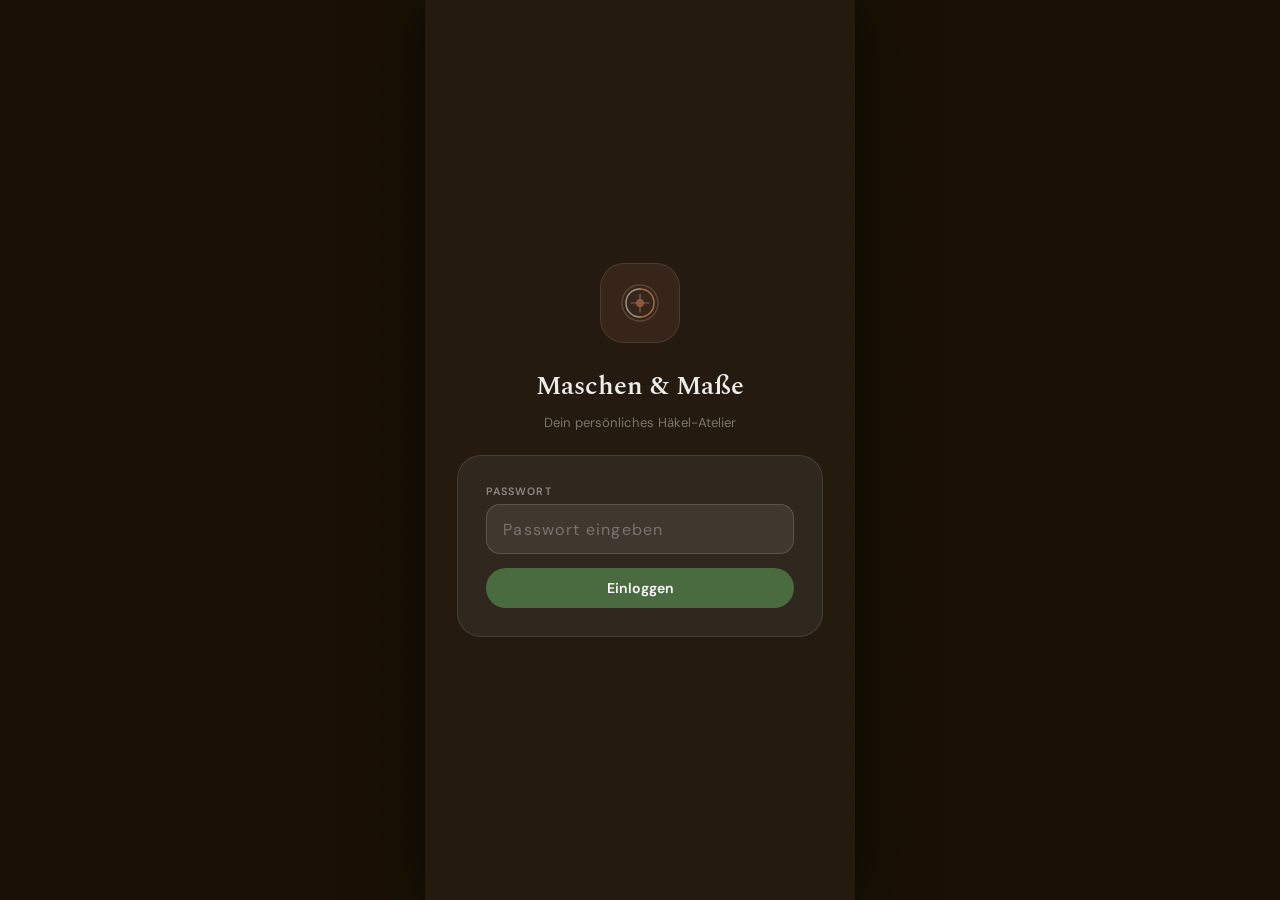
==== index.html @ 5a8248a9 "Add files via upload" ====
<!DOCTYPE html>
<html lang="de">
<head>
<meta charset="UTF-8">
<meta name="viewport" content="width=device-width, initial-scale=1.0, maximum-scale=1.0, user-scalable=no">
<meta name="mobile-web-app-capable" content="yes">
<meta name="apple-mobile-web-app-capable" content="yes">
<meta name="apple-mobile-web-app-status-bar-style" content="black-translucent">
<meta name="apple-mobile-web-app-title" content="Maschen &amp; Maße">
<meta name="theme-color" content="#241a10">
<title>Maschen &amp; Maße</title>
<link rel="stylesheet" href="style.css">
</head>
<body>
<div id="app">

<!-- ══════════════════════════════════════════════════
     LOGIN
══════════════════════════════════════════════════ -->
<div id="screen-login" class="screen active">
  <div class="login-logo">
    <svg width="44" height="44" fill="none" viewBox="0 0 44 44">
      <circle cx="22" cy="22" r="18" stroke="rgba(255,255,255,0.15)" stroke-width="1.5"/>
      <path d="M22 8 C14 8 8 14 8 22 C8 30 14 36 22 36" stroke="rgba(255,255,255,0.5)" stroke-width="1.5" stroke-linecap="round"/>
      <path d="M22 8 C30 8 36 14 36 22 C36 30 30 36 22 36" stroke="rgba(196,122,88,0.8)" stroke-width="1.5" stroke-linecap="round"/>
      <circle cx="22" cy="22" r="4" fill="rgba(196,122,88,0.6)"/>
      <path d="M22 13 L22 18 M22 26 L22 31 M13 22 L18 22 M26 22 L31 22" stroke="rgba(255,255,255,0.3)" stroke-width="1.2" stroke-linecap="round"/>
    </svg>
  </div>
  <h1 class="login-title">Maschen &amp; Maße</h1>
  <p class="login-sub">Dein persönliches Häkel-Atelier</p>
  <div class="login-card">
    <label class="lbl" style="color:rgba(255,255,255,0.45);">Passwort</label>
    <input type="password" id="login-pwd" placeholder="Passwort eingeben"
      onkeydown="if(event.key==='Enter')doLogin()">
    <div style="height:0.85rem;"></div>
    <button class="btn btn-terra btn-full" onclick="doLogin()">Einloggen</button>
    <p class="login-error" id="login-err" style="margin-top:0.75rem;">Falsches Passwort</p>
  </div>
</div>

<!-- ══════════════════════════════════════════════════
     DASHBOARD
══════════════════════════════════════════════════ -->
<div id="screen-dashboard" class="screen">
  <div class="dash-header">
    <div class="dash-content">
      <p class="dash-greeting" id="dash-greeting">Guten Morgen,</p>
      <p class="dash-name" id="dash-name" onclick="navTo('profil')">Hannah <span class="dash-name-arrow">↗</span></p>
    </div>
    <!-- Yarn Ball: klein, links oben, dekorativ neben Greeting -->
    <svg class="yarn-ball-deco" viewBox="0 0 52 52" fill="none" xmlns="http://www.w3.org/2000/svg">
      <circle cx="26" cy="26" r="20" stroke="rgba(255,255,255,0.6)" stroke-width="1.2"/>
      <path d="M10 20 Q20 14 30 22 Q40 30 46 24" stroke="rgba(255,255,255,0.5)" stroke-width="1.2" stroke-linecap="round" fill="none"/>
      <path d="M8 28 Q18 22 28 30 Q38 38 48 30" stroke="rgba(255,255,255,0.4)" stroke-width="1.2" stroke-linecap="round" fill="none"/>
      <path d="M12 34 Q22 28 32 34 Q40 40 44 34" stroke="rgba(255,255,255,0.35)" stroke-width="1" stroke-linecap="round" fill="none"/>
      <path d="M18 14 Q24 8 30 14 Q36 20 32 28 Q28 36 22 38 Q16 40 12 34 Q8 28 10 22 Q12 16 18 14Z" stroke="rgba(255,255,255,0.25)" stroke-width="0.8" fill="none"/>
      <!-- Faden -->
      <path d="M46 26 Q52 20 50 14" stroke="rgba(255,255,255,0.5)" stroke-width="1.2" stroke-linecap="round" fill="none"/>
    </svg>
    <button class="dash-search-btn" onclick="toggleSearch()">
      <svg width="18" height="18" fill="none" viewBox="0 0 24 24"><circle cx="11" cy="11" r="7" stroke="currentColor" stroke-width="2"/><path d="M16.5 16.5L21 21" stroke="currentColor" stroke-width="2" stroke-linecap="round"/></svg>
    </button>
    <div class="search-wrap" id="search-wrap">
      <div class="search-inner">
        <input type="text" id="search-input" placeholder="Anleitung suchen…" oninput="doSearch(this.value)" autocomplete="off">
        <div class="search-dropdown" id="search-dropdown"></div>
      </div>
      <button class="btn-icon" onclick="closeSearch()" style="color:rgba(255,255,255,0.6);">✕</button>
    </div>
    <!-- Welle -->
    <svg class="dash-wave" viewBox="0 0 430 40" preserveAspectRatio="none" height="40" xmlns="http://www.w3.org/2000/svg">
      <path d="M0 8 C70 36, 150 4, 220 20 C290 36, 360 6, 430 16 L430 40 L0 40 Z" fill="#ede6db"/>
    </svg>
  </div>
  <div class="scroll-body"><div style="padding:1rem 1.25rem 2rem;" class="flex-col gap-lg fade-in">

    <!-- Hero Anleitung -->
    <div>
      <div class="flex align-c justify-sb mb-md">
        <span class="section-hd-v2">Aktuelles Projekt</span>
        <span class="link-sm" onclick="navTo('anleitungen')">Alle →</span>
      </div>
      <div id="dash-hero-pattern"></div>
    </div>

    <!-- Weitere Projekte -->
    <div id="dash-mini-grid-wrap" style="display:none;">
      <span class="section-hd-v2" style="display:block;margin-bottom:0.75rem;">Weitere Projekte</span>
      <div class="mini-pattern-grid" id="dash-mini-grid"></div>
    </div>

    <!-- To Do -->
    <div>
      <div class="flex align-c justify-sb mb-md">
        <span class="section-hd-v2">To Do</span>
        <span class="link-sm" onclick="navTo('todos')">Alle →</span>
      </div>
      <div class="card" style="padding:0.5rem 0.85rem;">
        <div class="flex-col" id="dash-todo-list"></div>
      </div>
    </div>

  </div></div>
</div>

<!-- ══════════════════════════════════════════════════
     ANLEITUNGEN
══════════════════════════════════════════════════ -->
<div id="screen-anleitungen" class="screen">
  <div class="page-header-v2">
    <h1 class="page-title-v2">Anleitungen</h1>
    <button class="btn btn-circle btn-green" onclick="openEditor(null)">
      <svg width="18" height="18" fill="none" viewBox="0 0 24 24"><line x1="12" y1="5" x2="12" y2="19" stroke="currentColor" stroke-width="2.5" stroke-linecap="round"/><line x1="5" y1="12" x2="19" y2="12" stroke="currentColor" stroke-width="2.5" stroke-linecap="round"/></svg>
    </button>
  </div>
  <div class="filter-row-v2" id="anl-filter-row">
    <button class="f-tab-v2 active" onclick="filterAnl(this,'alle')">Alle</button>
    <button class="f-tab-v2" onclick="filterAnl(this,'draft')">Entwurf</button>
    <button class="f-tab-v2" onclick="filterAnl(this,'pub')">Veröffentlicht</button>
    <button class="f-tab-v2" onclick="filterAnl(this,'arch')">Archiviert</button>
  </div>
  <div class="scroll-body"><div class="p-main flex-col gap-md fade-in" id="anl-list"></div></div>
</div>

<!-- ══════════════════════════════════════════════════
     EDITOR
══════════════════════════════════════════════════ -->
<div id="screen-editor" class="screen">
  <div class="editor-header">
    <button class="back-btn" onclick="goBack()">
      <svg width="20" height="20" fill="none" viewBox="0 0 24 24"><polyline points="15 18 9 12 15 6" stroke="currentColor" stroke-width="2" stroke-linecap="round"/></svg>
    </button>
    <h2 style="font-family:var(--serif);font-size:1.1rem;color:var(--text);font-weight:600;flex:1;" id="ed-heading">Neue Anleitung</h2>
    <button class="btn btn-ghost btn-sm" onclick="openPrintView()" style="margin-right:0.35rem;">🖨</button>
    <button class="btn btn-ghost btn-sm" onclick="deletePattern()" style="margin-right:0.35rem;color:#b03a3a;" title="Löschen">
      <svg width="15" height="15" fill="none" viewBox="0 0 24 24"><polyline points="3 6 5 6 21 6" stroke="currentColor" stroke-width="2" stroke-linecap="round"/><path d="M19 6l-1 14H6L5 6" stroke="currentColor" stroke-width="2" stroke-linecap="round" stroke-linejoin="round"/></svg>
    </button>
    <button class="btn btn-green btn-sm" onclick="savePattern()">Speichern</button>
  </div>

  <!-- Größen-Selektor -->
  <div class="size-selector-bar">
    <label>Größe</label>
    <select id="ed-size-select" onchange="onSizeChange()">
      <optgroup label="Damen">
        <option value="damen_xxs">XXS (Brust 71–76 cm)</option>
        <option value="damen_xs">XS (Brust 76–81 cm)</option>
        <option value="damen_s">S (Brust 81–86 cm)</option>
        <option value="damen_m" selected>M (Brust 91–96 cm)</option>
        <option value="damen_l">L (Brust 101–106 cm)</option>
        <option value="damen_xl">XL (Brust 111–116 cm)</option>
        <option value="damen_2xl">2XL (Brust 121–127 cm)</option>
        <option value="damen_3xl">3XL (Brust 132–137 cm)</option>
        <option value="damen_4xl">4XL (Brust 142–147 cm)</option>
        <option value="damen_5xl">5XL (Brust 152–158 cm)</option>
      </optgroup>
      <optgroup label="Herren">
        <option value="herren_xs">XS (Brust 81–86 cm)</option>
        <option value="herren_s">S (Brust 86–91 cm)</option>
        <option value="herren_m">M (Brust 96–101 cm)</option>
        <option value="herren_l">L (Brust 106–111 cm)</option>
        <option value="herren_xl">XL (Brust 116–121 cm)</option>
        <option value="herren_2xl">2XL (Brust 127–132 cm)</option>
        <option value="herren_3xl">3XL (Brust 137–142 cm)</option>
        <option value="herren_4xl">4XL (Brust 147–152 cm)</option>
      </optgroup>
      <optgroup label="Kinder">
        <option value="kind_2j">2 Jahre (Brust 53 cm)</option>
        <option value="kind_4j">4 Jahre (Brust 57 cm)</option>
        <option value="kind_6j">6 Jahre (Brust 60 cm)</option>
        <option value="kind_8j">8 Jahre (Brust 64 cm)</option>
        <option value="kind_10j">10 Jahre (Brust 68 cm)</option>
        <option value="kind_12j">12 Jahre (Brust 74 cm)</option>
        <option value="kind_14j">14 Jahre (Brust 80 cm)</option>
        <option value="kind_16j">16 Jahre (Brust 86 cm)</option>
      </optgroup>
      <optgroup label="Baby">
        <option value="baby_nb">Neugeboren (Brust 36–38 cm)</option>
        <option value="baby_0_3">0–3 Monate (Brust 38–41 cm)</option>
        <option value="baby_3_6">3–6 Monate (Brust 41–43 cm)</option>
        <option value="baby_6_12">6–12 Monate (Brust 43–48 cm)</option>
        <option value="baby_12_18">12–18 Monate (Brust 48–51 cm)</option>
        <option value="baby_18_24">18–24 Monate (Brust 51–53 cm)</option>
      </optgroup>
      <optgroup label="Feste Maße (Deko / Haushalt)">
        <option value="fix_baby_decke">Baby-Decke (90×110 cm)</option>
        <option value="fix_ueberwurf">Überwurf (130×180 cm)</option>
        <option value="fix_single">Einzelbett-Decke (150×200 cm)</option>
        <option value="fix_double">Doppelbett-Decke (200×220 cm)</option>
        <option value="fix_kissen">Kissenbezug (40×40 cm)</option>
        <option value="fix_tischlaeufer">Tischläufer (40×120 cm)</option>
        <option value="fix_untersetzer">Untersetzer (15×15 cm)</option>
      </optgroup>
      <optgroup label="Meine Maße">
        <option value="profil">Aus meinem Profil laden</option>
      </optgroup>
    </select>
  </div>

  <div class="editor-tabs" id="ed-tabs">
    <button class="e-tab active" onclick="switchEdTab(this,'tp-details')">Details</button>
    <button class="e-tab" onclick="switchEdTab(this,'tp-garn')">Garn</button>
    <button class="e-tab" onclick="switchEdTab(this,'tp-schnitt')">Schnitt</button>
    <button class="e-tab" onclick="switchEdTab(this,'tp-anleitung')">Anleitung</button>
    <button class="e-tab" onclick="switchEdTab(this,'tp-notiz')">Notizen</button>
  </div>

  <div class="scroll-body"><div class="p-main flex-col gap-lg" id="ed-body">

    <!-- TAB: DETAILS -->
    <div id="tp-details" class="tab-panel active">
      <div class="card">
        <label class="lbl">Titel</label>
        <input type="text" id="ed-title" placeholder="z.B. Sommerbluse Lena">
      </div>

      <div class="card">
        <label class="lbl">Kategorie</label>
        <div class="ac-wrap">
          <input type="text" id="ed-kat" placeholder="z.B. Pullover, Cardigan…" oninput="acKat(this.value)" autocomplete="off">
          <div class="ac-dropdown" id="ac-kat"></div>
        </div>
      </div>

      <div class="card">
        <label class="lbl">Tags</label>
        <div class="chip-wrap" id="chip-tags"></div>
        <div class="flex gap-sm">
          <div class="ac-wrap" style="flex:1;">
            <input type="text" id="ed-tag-input" placeholder="Tag tippen + Enter oder +" onkeydown="addTagChip(event)" onkeyup="addTagChipMobile(event)" oninput="acTags(this.value)" autocomplete="off">
            <div class="ac-dropdown" id="ac-tags"></div>
          </div>
          <button class="btn btn-green btn-circle-sm" onclick="addTagFromBtn()" style="flex-shrink:0;">+</button>
        </div>
      </div>

      <div class="card">
        <label class="lbl">Muster &amp; Maschenarten</label>
        <div class="chip-wrap chip-green" id="chip-maschen"></div>
        <div class="ac-wrap">
          <input type="text" id="ed-maschen-input" placeholder="Maschenart suchen + Enter" onkeydown="addMaschenChip(event)" oninput="acMaschen(this.value)" autocomplete="off">
          <div class="ac-dropdown" id="ac-maschen"></div>
        </div>
      </div>

      <div class="grid-2">
        <div class="card">
          <label class="lbl">Nadelgröße</label>
          <select id="ed-nadel">
            <option value="">— wählen —</option>
            <option value="1,5 mm">1,5 mm</option>
            <option value="2,0 mm">2,0 mm</option>
            <option value="2,25 mm">2,25 mm</option>
            <option value="2,5 mm">2,5 mm</option>
            <option value="2,75 mm">2,75 mm</option>
            <option value="3,0 mm">3,0 mm</option>
            <option value="3,25 mm">3,25 mm</option>
            <option value="3,5 mm">3,5 mm</option>
            <option value="3,75 mm">3,75 mm</option>
            <option value="4,0 mm">4,0 mm</option>
            <option value="4,5 mm">4,5 mm</option>
            <option value="5,0 mm">5,0 mm</option>
            <option value="5,5 mm">5,5 mm</option>
            <option value="6,0 mm">6,0 mm</option>
            <option value="6,5 mm">6,5 mm</option>
            <option value="7,0 mm">7,0 mm</option>
            <option value="8,0 mm">8,0 mm</option>
            <option value="9,0 mm">9,0 mm</option>
            <option value="10,0 mm">10,0 mm</option>
            <option value="12,0 mm">12,0 mm</option>
            <option value="15,0 mm">15,0 mm</option>
            <option value="Stahl 0,75 mm">Stahl 0,75 mm</option>
            <option value="Stahl 1,0 mm">Stahl 1,0 mm</option>
            <option value="Stahl 1,25 mm">Stahl 1,25 mm</option>
          </select>
        </div>
        <div class="card">
          <label class="lbl">Schwierigkeit</label>
          <select id="ed-diff">
            <option value="1">● Einfach</option>
            <option value="2" selected>●● Mittel</option>
            <option value="3">●●● Fortgeschritten</option>
          </select>
        </div>
      </div>

      <div class="card">
        <label class="lbl">Status</label>
        <select id="ed-status">
          <option value="draft">Entwurf</option>
          <option value="pub">Veröffentlicht</option>
          <option value="arch">Archiviert</option>
        </select>
      </div>

      <div class="card">
        <label class="lbl">Bilder</label>
        <div class="img-preview-grid mb-sm" id="img-preview-grid"></div>
        <div class="img-upload-area" onclick="document.getElementById('img-file-input').click()">
          <svg width="28" height="28" fill="none" viewBox="0 0 24 24" style="color:var(--textFaint);margin:0 auto;display:block;"><path d="M12 16V8m0 0l-3 3m3-3l3 3" stroke="currentColor" stroke-width="1.8" stroke-linecap="round" stroke-linejoin="round"/><rect x="3" y="3" width="18" height="18" rx="4" stroke="currentColor" stroke-width="1.5"/></svg>
          <p>Bild hochladen<br><span style="font-size:0.7rem;color:var(--textFaint);">Erstes Bild = Titelbild</span></p>
        </div>
        <input type="file" id="img-file-input" accept="image/*" multiple style="display:none" onchange="handleImgUpload(this)">
      </div>

      <!-- Maschenprobe -->
      <div class="card card-green">
        <label class="lbl">Maschenprobe der Anleitung</label>
        <p class="txt-light mb-md" style="font-size:0.75rem;">Nach Waschen + Blocking messen. Wird für automatische Größenskalierung verwendet.</p>
        <div class="grid-2">
          <div><label class="lbl">Maschen / 10 cm</label><input type="number" id="ed-gauge-m" placeholder="z.B. 18" oninput="triggerScalePreview()"></div>
          <div><label class="lbl">Reihen / 10 cm</label><input type="number" id="ed-gauge-r" placeholder="z.B. 12" oninput="triggerScalePreview()"></div>
        </div>
        <input type="hidden" id="ed-base-bust" value="">
      </div>
    </div>

    <!-- TAB: GARN -->
    <div id="tp-garn" class="tab-panel">
      <div class="flex-col gap-md" id="yarn-blocks">
        <div class="card" id="yarn-block-1">
          <div class="flex justify-sb align-c mb-md">
            <label class="lbl" style="margin:0;">Garn 1</label>
            <button class="btn btn-green btn-xs" onclick="openGarnImRechner(1)">Im Rechner öffnen →</button>
          </div>
          <div class="flex-col gap-sm">
            <div class="grid-2">
              <div><label class="lbl">Garnname</label><input type="text" id="yarn-1-name" placeholder="z.B. Merino DK"></div>
              <div><label class="lbl">Marke</label><input type="text" id="yarn-1-marke" placeholder="z.B. Drops"></div>
            </div>
            <div class="grid-2">
              <div><label class="lbl">Farbe</label><input type="text" id="yarn-1-farbe" placeholder="—"></div>
              <div><label class="lbl">Lot-Nr.</label><input type="text" id="yarn-1-lot" placeholder="—"></div>
            </div>
            <div>
              <label class="lbl">Material</label>
              <select id="yarn-1-material" onchange="updateGarnHinweis(1)">
                <option value="">— wählen —</option>
                <option>Merino (normal)</option>
                <option>Merino (Superwash)</option>
                <option>Schurwolle</option>
                <option>Alpaka (100%)</option>
                <option>Alpaka-Blend (30%+)</option>
                <option>Baumwolle</option>
                <option>Bambus / Viskose</option>
                <option>Leinen</option>
                <option>Mohair</option>
                <option>Kaschmir</option>
                <option>Acryl</option>
                <option>Baumwolle-Blend</option>
                <option>Seide / Silk</option>
                <option>Kunstfaser (Polyester)</option>
                <option>Unbekannt / Anderes</option>
              </select>
              <p id="yarn-1-hinweis" class="txt-light mt-sm" style="font-size:0.7rem;"></p>
            </div>
            <div>
              <label class="lbl">Garnstärke (CYC)</label>
              <select id="yarn-1-cyc">
                <option value="0">0 – Lace (&gt;600 m/100g)</option>
                <option value="1">1 – Super Fine (350–600 m)</option>
                <option value="2">2 – Fine (250–350 m)</option>
                <option value="3" selected>3 – Light/DK (200–250 m)</option>
                <option value="4">4 – Medium/Worsted (120–200 m)</option>
                <option value="5">5 – Bulky (80–130 m)</option>
                <option value="6">6 – Super Bulky (&lt;100 m)</option>
                <option value="7">7 – Jumbo</option>
              </select>
            </div>
            <div class="grid-2">
              <div>
                <label class="lbl">g/Knäuel</label>
                <input type="number" id="yarn-1-g" placeholder="100" style="font-family:var(--mono);" oninput="updateLauflaenge(1)">
              </div>
              <div>
                <label class="lbl">Lauflänge m/Knäuel</label>
                <input type="number" id="yarn-1-lauf" placeholder="200" style="font-family:var(--mono);" oninput="updateLauflaenge(1)">
              </div>
            </div>
            <div id="yarn-1-lauf-info" class="txt-light" style="font-size:0.72rem;font-family:var(--mono);"></div>
            <div class="grid-2">
              <div><label class="lbl">Anzahl Knäuel</label><input type="number" id="yarn-1-anzahl" placeholder="3" style="font-family:var(--mono);"></div>
              <div><label class="lbl">€/Knäuel</label><input type="number" id="yarn-1-preis" step="0.01" placeholder="8,90" style="font-family:var(--mono);"></div>
            </div>
          </div>
        </div>
      </div>
      <button class="btn btn-outline-green btn-full mt-md" onclick="addYarn()">+ Weiteres Garn hinzufügen</button>
    </div>

    <!-- TAB: SCHNITT -->
    <div id="tp-schnitt" class="tab-panel">
      <div class="card card-pale-green">
        <p class="txt-light">Definiere hier die Schnittteile mit dem steuernden Körpermaß. Die Anleitung (Schritte) schreibst du im Tab <strong>Anleitung</strong>.</p>
      </div>
      <div class="flex-col gap-md" id="schnitt-list"></div>
      <button class="btn btn-outline-green btn-full mt-md" onclick="addSchnittSheet()">+ Schnittteil hinzufügen</button>
    </div>

    <!-- TAB: ANLEITUNG -->
    <div id="tp-anleitung" class="tab-panel">

      <!-- Schnittteil Auswahl + Lesemodus -->
      <div class="card" style="padding:0.85rem;">
        <div class="flex justify-sb align-c mb-sm">
          <label class="lbl" style="margin:0;">Schnittteil</label>
          <button class="btn btn-green btn-xs" onclick="openLesemodusStrukturiert()">Lesemodus</button>
        </div>
        <select id="anl-schnitt-select" onchange="switchAnlSchnitt(this.value)" style="margin-bottom:0;">
          <option value="__allgemein__">Allgemeine Anleitung</option>
        </select>
      </div>

      <!-- Schritt-Editor -->
      <div class="card">
        <div class="flex justify-sb align-c mb-md">
          <label class="lbl" style="margin:0;" id="anl-schnitt-label">Schritte</label>
          <button class="btn btn-green btn-xs" onclick="toggleSyntaxGuide()">+ Befehl</button>
        </div>

        <!-- Syntax Guide Dropdown -->
        <div id="syntax-guide" style="display:none;background:var(--walnut);border-radius:var(--r-md);padding:1rem;margin-bottom:1rem;">
          <p style="font-size:0.7rem;color:rgba(255,255,255,0.5);letter-spacing:0.1em;text-transform:uppercase;font-weight:700;margin-bottom:0.75rem;">Befehl antippen → wird in neuen Schritt eingefügt</p>
          <div style="display:flex;flex-wrap:wrap;gap:0.4rem;" id="syntax-chips"></div>
          <div style="margin-top:0.85rem;padding-top:0.75rem;border-top:1px solid rgba(255,255,255,0.08);">
            <p style="font-size:0.72rem;color:rgba(255,255,255,0.4);line-height:1.7;">
              <strong style="color:rgba(255,255,255,0.7);">[ ]</strong> = Code (wird skaliert) &nbsp;·&nbsp;
              <strong style="color:rgba(255,255,255,0.7);">( )</strong> = Notiz (1:1 ausgegeben)
            </p>
          </div>
        </div>

        <!-- Schritt-Zeilen -->
        <div id="anl-schritte-list" class="flex-col gap-sm"></div>
        <button class="btn btn-outline-green btn-full mt-md" onclick="addAnlSchritt()">+ Leeren Schritt hinzufügen</button>
      </div>

      <div class="card card-pale-terra">
        <label class="lbl">Abkürzungen / Besondere Stiche</label>
        <textarea id="ed-abbr" placeholder="z.B. fM = feste Masche, hStb = halbes Stäbchen…" style="min-height:80px;resize:vertical;"></textarea>
      </div>
    </div>

    <!-- TAB: NOTIZEN -->
    <div id="tp-notiz" class="tab-panel">
      <div class="card">
        <div class="flex justify-sb align-c mb-md">
          <label class="lbl" style="margin:0;">Projektnotizen</label>
          <button class="btn btn-circle-sm btn-terra" onclick="addProjectNote()">
            <svg width="14" height="14" fill="none" viewBox="0 0 24 24"><line x1="12" y1="5" x2="12" y2="19" stroke="currentColor" stroke-width="2.5" stroke-linecap="round"/><line x1="5" y1="12" x2="19" y2="12" stroke="currentColor" stroke-width="2.5" stroke-linecap="round"/></svg>
          </button>
        </div>
        <div class="flex-col gap-sm" id="project-notes-list">
          <p class="txt-light" style="text-align:center;padding:1rem 0;">Noch keine Notizen. Tippe auf + um eine hinzuzufügen.</p>
        </div>
      </div>
      <!-- Reihenzähler -->
      <div class="card">
        <label class="lbl">Reihenzähler</label>
        <div id="counters-list" class="flex-col gap-md"></div>
        <button class="btn btn-outline-terra btn-full mt-md" onclick="addCounter()">+ Zähler hinzufügen</button>
      </div>
      <!-- Maschenmarkierungen -->
      <div class="card">
        <div class="flex justify-sb align-c mb-md">
          <label class="lbl" style="margin:0;">Maschenmarkierungen</label>
          <button class="btn btn-circle-sm btn-terra" onclick="addMarker()">
            <svg width="14" height="14" fill="none" viewBox="0 0 24 24"><line x1="12" y1="5" x2="12" y2="19" stroke="currentColor" stroke-width="2.5" stroke-linecap="round"/><line x1="5" y1="12" x2="19" y2="12" stroke="currentColor" stroke-width="2.5" stroke-linecap="round"/></svg>
          </button>
        </div>
        <div id="markers-list" class="flex-col gap-xs"></div>
        <p class="txt-light" id="markers-empty" style="text-align:center;padding:1rem 0;">Noch keine Markierungen.</p>
      </div>
    </div>

  </div></div>
</div>

<!-- ══════════════════════════════════════════════════
     LESEMODUS
══════════════════════════════════════════════════ -->
<div id="screen-lesemodus" class="screen">
  <div class="lese-header">
    <button class="back-btn" onclick="goBack()">
      <svg width="20" height="20" fill="none" viewBox="0 0 24 24"><polyline points="15 18 9 12 15 6" stroke="currentColor" stroke-width="2" stroke-linecap="round"/></svg>
    </button>
    <span class="lese-title" id="lese-title">Anleitung</span>
    <div class="flex gap-sm align-c">
      <button class="lese-fulltext-btn" onclick="toggleLeseFulltext()" id="lese-fulltext-btn" title="Vollen Text anzeigen">¶</button>
      <span class="lese-progress"><span id="lese-cur">1</span> / <span id="lese-tot">1</span></span>
      <button class="lese-dark-toggle" onclick="toggleLeseMode()" title="Dark Mode">🌙</button>
    </div>
  </div>
  <div class="lese-body scroll-body" id="lese-body"></div>

  <!-- Reihenzähler im Lesemodus -->
  <div id="lese-counters" style="display:none;border-top:1px solid var(--border);background:var(--surface);padding:0.65rem 1.25rem;overflow-x:auto;">
    <div style="display:flex;gap:0.75rem;align-items:center;" id="lese-counters-inner"></div>
  </div>

  <!-- Maschenmarkierungen Hinweis -->
  <div id="lese-markers-hint" style="display:none;background:var(--greenFaint);border-top:1px solid var(--greenPale);padding:0.5rem 1.25rem;">
    <div style="display:flex;gap:0.5rem;flex-wrap:wrap;align-items:center;" id="lese-markers-inner"></div>
  </div>

  <div class="lese-controls">
    <button class="btn btn-ghost btn-sm" onclick="leseBack()">← Zurück</button>
    <div class="counter-display" style="padding:0;">
      <span class="counter-number" id="lese-counter" style="font-size:1.6rem;">1</span>
    </div>
    <button class="btn btn-green btn-sm" onclick="leseNext()">Weiter →</button>
  </div>
</div>

<!-- ══════════════════════════════════════════════════
     RECHNER
══════════════════════════════════════════════════ -->
<div id="screen-rechner" class="screen">
  <div class="page-header-v2">
    <h1 class="page-title-v2">Rechner</h1>
  </div>
  <div class="scroll-body"><div class="p-main">
    <div class="calc-grid" style="padding:0;">
      <!-- Maschenprobe: gehäkeltes Quadrat mit losem Faden -->
      <div class="calc-card" onclick="navTo('calc-mp')">
        <div class="cc-icon">
          <svg width="34" height="34" fill="none" viewBox="0 0 34 34">
            <!-- Quadrat aus Stichen -->
            <rect x="4" y="4" width="20" height="20" rx="2" stroke="currentColor" stroke-width="1.4"/>
            <!-- Horizontale Maschenlinie -->
            <path d="M4 10 Q7 8 10 10 Q13 12 16 10 Q19 8 24 10" stroke="currentColor" stroke-width="1.1" stroke-linecap="round" fill="none"/>
            <path d="M4 16 Q7 14 10 16 Q13 18 16 16 Q19 14 24 16" stroke="currentColor" stroke-width="1.1" stroke-linecap="round" fill="none"/>
            <!-- Loser Faden rechts -->
            <path d="M24 10 Q28 8 30 12 Q32 16 28 18 Q26 20 28 24" stroke="currentColor" stroke-width="1.3" stroke-linecap="round" fill="none"/>
          </svg>
        </div>
        <div class="cc-title">Maschenprobe</div>
        <div class="cc-desc">Maschen &amp; Reihen pro 10 cm berechnen</div>
      </div>

      <!-- Größenrechner: großes Quadrat → kleines Quadrat mit Pfeil -->
      <div class="calc-card" onclick="navTo('calc-groesse')">
        <div class="cc-icon">
          <svg width="34" height="34" fill="none" viewBox="0 0 34 34">
            <!-- Großes Quadrat links oben -->
            <rect x="2" y="2" width="15" height="15" rx="1.5" stroke="currentColor" stroke-width="1.4"/>
            <!-- Kleine Maschenlinie drin -->
            <path d="M2 8 Q5 6 9 8 Q13 10 17 8" stroke="currentColor" stroke-width="0.9" stroke-linecap="round" fill="none"/>
            <!-- Pfeil in die Mitte -->
            <path d="M18 13 L22 17" stroke="currentColor" stroke-width="1.4" stroke-linecap="round"/>
            <path d="M20 13 L22 13 L22 15" stroke="currentColor" stroke-width="1.2" stroke-linecap="round" stroke-linejoin="round"/>
            <!-- Kleines Quadrat rechts unten -->
            <rect x="22" y="17" width="10" height="10" rx="1.2" stroke="currentColor" stroke-width="1.3"/>
            <path d="M22 21 Q24.5 20 27 21 Q29.5 22 32 21" stroke="currentColor" stroke-width="0.8" stroke-linecap="round" fill="none"/>
          </svg>
        </div>
        <div class="cc-title">Größenrechner</div>
        <div class="cc-desc">Anleitungen auf deine Maße &amp; Materialien skalieren</div>
      </div>

      <!-- Körpermaße: geschwungenes Maßband als Herz -->
      <div class="calc-card" onclick="navTo('calc-mass')">
        <div class="cc-icon">
          <svg width="34" height="34" fill="none" viewBox="0 0 34 34">
            <!-- Maßband als Herzform -->
            <path d="M17 28 C10 22 4 18 4 12 C4 8 7 5 10.5 5 C13 5 15.5 6.5 17 9 C18.5 6.5 21 5 23.5 5 C27 5 30 8 30 12 C30 18 24 22 17 28Z" stroke="currentColor" stroke-width="1.4" fill="none"/>
            <!-- Maßstrich-Linien auf dem Maßband -->
            <path d="M9 10 L9 13" stroke="currentColor" stroke-width="1" stroke-linecap="round"/>
            <path d="M12 8 L12 10" stroke="currentColor" stroke-width="0.9" stroke-linecap="round"/>
            <path d="M15 7 L15 9" stroke="currentColor" stroke-width="0.9" stroke-linecap="round"/>
            <path d="M25 10 L25 13" stroke="currentColor" stroke-width="1" stroke-linecap="round"/>
            <path d="M22 8 L22 10" stroke="currentColor" stroke-width="0.9" stroke-linecap="round"/>
          </svg>
        </div>
        <div class="cc-title">Körpermaße</div>
        <div class="cc-desc">Konfektionsgröße &amp; Fertigmaße</div>
      </div>

      <!-- Garnmenge: 3 Wollknäuel -->
      <div class="calc-card" onclick="navTo('calc-garn')">
        <div class="cc-icon">
          <svg width="34" height="34" fill="none" viewBox="0 0 34 34">
            <!-- Knäuel links -->
            <circle cx="9" cy="20" r="7" stroke="currentColor" stroke-width="1.3"/>
            <path d="M3 17 Q6 14 10 17 Q14 20 16 16" stroke="currentColor" stroke-width="0.9" stroke-linecap="round" fill="none"/>
            <path d="M2 21 Q5 19 9 21 Q13 23 16 20" stroke="currentColor" stroke-width="0.8" stroke-linecap="round" fill="none"/>
            <!-- Knäuel rechts -->
            <circle cx="25" cy="20" r="7" stroke="currentColor" stroke-width="1.3"/>
            <path d="M19 17 Q22 14 26 17 Q30 20 32 16" stroke="currentColor" stroke-width="0.9" stroke-linecap="round" fill="none"/>
            <path d="M18 21 Q21 19 25 21 Q29 23 32 20" stroke="currentColor" stroke-width="0.8" stroke-linecap="round" fill="none"/>
            <!-- Kleines Knäuel oben mitte -->
            <circle cx="17" cy="10" r="4.5" stroke="currentColor" stroke-width="1.2"/>
            <path d="M13 9 Q15 7 17 9 Q19 11 21 9" stroke="currentColor" stroke-width="0.8" stroke-linecap="round" fill="none"/>
            <!-- Faden -->
            <path d="M21 9 Q24 6 22 4" stroke="currentColor" stroke-width="1" stroke-linecap="round" fill="none"/>
          </svg>
        </div>
        <div class="cc-title">Garnmenge</div>
        <div class="cc-desc">Benötigte Menge berechnen</div>
      </div>

      <!-- Nadelumrechner: 2 gekreuzte Häkelnadeln -->
      <div class="calc-card" onclick="navTo('calc-nadel')">
        <div class="cc-icon">
          <svg width="34" height="34" fill="none" viewBox="0 0 34 34">
            <!-- Nadel 1: links oben → rechts unten -->
            <line x1="5" y1="5" x2="26" y2="26" stroke="currentColor" stroke-width="2" stroke-linecap="round"/>
            <!-- Häkchen Nadel 1 -->
            <path d="M26 26 Q30 28 31 24 Q30 20 26 22" stroke="currentColor" stroke-width="1.5" stroke-linecap="round" fill="none"/>
            <!-- Griffende Nadel 1 -->
            <circle cx="5" cy="5" r="2" stroke="currentColor" stroke-width="1.2"/>
            <!-- Nadel 2: rechts oben → links unten -->
            <line x1="29" y1="5" x2="8" y2="26" stroke="currentColor" stroke-width="2" stroke-linecap="round"/>
            <!-- Häkchen Nadel 2 -->
            <path d="M8 26 Q4 28 3 24 Q4 20 8 22" stroke="currentColor" stroke-width="1.5" stroke-linecap="round" fill="none"/>
            <!-- Griffende Nadel 2 -->
            <circle cx="29" cy="5" r="2" stroke="currentColor" stroke-width="1.2"/>
          </svg>
        </div>
        <div class="cc-title">Nadelumrechner</div>
        <div class="cc-desc">mm · US · UK · JP</div>
      </div>

      <!-- Raglan-Passen-Rechner -->
      <div class="calc-card" onclick="navTo('calc-raglan')">
        <div class="cc-icon">
          <svg width="34" height="34" fill="none" viewBox="0 0 34 34">
            <!-- Hals-Oval oben -->
            <ellipse cx="17" cy="7" rx="5" ry="3" stroke="currentColor" stroke-width="1.4" fill="none"/>
            <!-- Raglan-Linien: 4 diagonale Streifen -->
            <line x1="12" y1="7" x2="4" y2="20" stroke="currentColor" stroke-width="1.4" stroke-linecap="round"/>
            <line x1="22" y1="7" x2="30" y2="20" stroke="currentColor" stroke-width="1.4" stroke-linecap="round"/>
            <!-- Körper-Rechteck unten -->
            <path d="M4 20 L4 30 L30 30 L30 20" stroke="currentColor" stroke-width="1.4" stroke-linecap="round" fill="none"/>
            <!-- Ärmel-Dreiecke -->
            <path d="M4 20 L1 27 L4 27" stroke="currentColor" stroke-width="1.1" stroke-linecap="round" fill="none"/>
            <path d="M30 20 L33 27 L30 27" stroke="currentColor" stroke-width="1.1" stroke-linecap="round" fill="none"/>
            <!-- Runden-Linien in der Passe -->
            <path d="M9 13 Q17 15 25 13" stroke="currentColor" stroke-width="0.8" stroke-linecap="round" fill="none" opacity="0.6"/>
            <path d="M6 17 Q17 19 28 17" stroke="currentColor" stroke-width="0.8" stroke-linecap="round" fill="none" opacity="0.6"/>
          </svg>
        </div>
        <div class="cc-title">Raglan-Passe</div>
        <div class="cc-desc">Passen-Höhe · k-Faktor · Maße</div>
      </div>

      <!-- Garnstärken: gehäkeltes Gewicht -->
      <div class="calc-card" onclick="navTo('calc-staerke')">
        <div class="cc-icon">
          <svg width="34" height="34" fill="none" viewBox="0 0 34 34">
            <!-- Gewichtsform: Trapez -->
            <path d="M10 28 L6 14 Q7 11 10 11 L11 8 Q12 6 17 6 Q22 6 23 8 L24 11 Q27 11 28 14 L24 28 Z" stroke="currentColor" stroke-width="1.4" fill="none"/>
            <!-- Maschenmuster drauf -->
            <path d="M9 18 Q11 16 14 18 Q17 20 20 18 Q23 16 25 18" stroke="currentColor" stroke-width="0.9" stroke-linecap="round" fill="none"/>
            <path d="M8 22 Q11 20 14 22 Q17 24 20 22 Q23 20 26 22" stroke="currentColor" stroke-width="0.9" stroke-linecap="round" fill="none"/>
            <!-- Faden oben -->
            <path d="M17 6 Q17 3 20 2" stroke="currentColor" stroke-width="1.1" stroke-linecap="round" fill="none"/>
          </svg>
        </div>
        <div class="cc-title">Garnstärken</div>
        <div class="cc-desc">CYC · Ply · DE · m/100g</div>
      </div>
    </div>
  </div></div>
</div>

<!-- Sub-screens Rechner werden per JS eingeblendet -->
<div id="screen-calc-mp" class="screen"></div>
<div id="screen-calc-groesse" class="screen"></div>
<div id="screen-calc-mass" class="screen"></div>
<div id="screen-calc-garn" class="screen"></div>
<div id="screen-calc-nadel" class="screen"></div>
<div id="screen-calc-staerke" class="screen"></div>
<div id="screen-calc-raglan" class="screen"></div>

<!-- ══════════════════════════════════════════════════
     NOTIZEN
══════════════════════════════════════════════════ -->
<div id="screen-notizen" class="screen">
  <div class="page-header-v2">
    <h1 class="page-title-v2">Notizen</h1>
    <button class="btn btn-circle btn-green" onclick="toggleNotizAdd()">
      <svg width="18" height="18" fill="none" viewBox="0 0 24 24"><line x1="12" y1="5" x2="12" y2="19" stroke="currentColor" stroke-width="2.5" stroke-linecap="round"/><line x1="5" y1="12" x2="19" y2="12" stroke="currentColor" stroke-width="2.5" stroke-linecap="round"/></svg>
    </button>
  </div>
  <div class="scroll-body"><div class="p-main flex-col gap-lg">

    <!-- Neue Notiz -->
    <div id="notiz-add-form" style="display:none;">
      <div class="card card-terra">
        <label class="lbl">Neue Notiz</label>
        <textarea id="notiz-new-text" placeholder="Was möchtest du festhalten?" style="min-height:90px;resize:vertical;margin-bottom:0.75rem;"></textarea>
        <div class="flex gap-sm">
          <button class="btn btn-terra btn-sm" onclick="saveNewNotiz()">Speichern</button>
          <button class="btn btn-ghost btn-sm" onclick="toggleNotizAdd()">Abbrechen</button>
        </div>
      </div>
    </div>

    <!-- Allgemeine Notizen -->
    <div>
      <span class="section-hd" style="display:block;margin-bottom:0.85rem;">Allgemeine Notizen</span>
      <div class="flex-col gap-md" id="notiz-list"></div>
    </div>

    <!-- To Dos -->
    <div>
      <div class="flex align-c justify-sb mb-md">
        <span class="section-hd">To Dos</span>
        <span class="link-sm" onclick="navTo('todos')">Zur Todo-Liste →</span>
      </div>
      <div class="card" style="padding:0.5rem 0.85rem;" id="notiz-todo-list"></div>
    </div>

    <!-- Anleitungs-Notizen -->
    <div>
      <span class="section-hd" style="display:block;margin-bottom:0.85rem;">Anleitungs-Notizen</span>
      <div class="flex-col gap-md" id="notiz-pattern-list"></div>
    </div>

  </div></div>
</div>

<!-- ══════════════════════════════════════════════════
     TODOS (volle Seite)
══════════════════════════════════════════════════ -->
<div id="screen-todos" class="screen">
  <div class="editor-header">
    <button class="back-btn" onclick="goBack()"><svg width="20" height="20" fill="none" viewBox="0 0 24 24"><polyline points="15 18 9 12 15 6" stroke="currentColor" stroke-width="2" stroke-linecap="round"/></svg></button>
    <h2 style="font-family:var(--serif);font-size:1.1rem;color:var(--text);font-weight:600;flex:1;">To Do Liste</h2>
  </div>
  <div class="scroll-body"><div class="p-main flex-col gap-lg">
    <div class="card card-terra">
      <label class="lbl">Neue Aufgabe</label>
      <input type="text" id="todo-new-text" placeholder="Aufgabe eingeben…" style="margin-bottom:0.5rem;" onkeydown="if(event.key==='Enter')addTodo()">
      <div class="grid-2">
        <div><label class="lbl">Datum</label><input type="date" id="todo-new-date"></div>
        <div><label class="lbl">Kategorie</label><input type="text" id="todo-new-cat" placeholder="optional"></div>
      </div>
      <button class="btn btn-terra btn-full mt-sm" onclick="addTodo()">+ Hinzufügen</button>
    </div>
    <div class="card" style="padding:0.5rem 0.85rem;" id="todo-full-list"></div>
  </div></div>
</div>

<!-- ══════════════════════════════════════════════════
     MEHR
══════════════════════════════════════════════════ -->
<div id="screen-mehr" class="screen">
  <div class="page-header-v2"><h1 class="page-title-v2">Mehr</h1></div>
  <div class="scroll-body">
    <div class="flex-col" style="margin-top:0.5rem;">
      <div class="mehr-row" onclick="navTo('profil')">
        <div class="mehr-icon" style="background:var(--greenPale);color:var(--green);">
          <svg fill="none" viewBox="0 0 24 24"><circle cx="12" cy="8" r="4" stroke="currentColor"/><path d="M4 20c0-4 3.6-7 8-7s8 3 8 7" stroke="currentColor" stroke-linecap="round"/></svg>
        </div>
        <div><div class="mehr-row-title">Mein Profil</div><div class="mehr-row-sub">Name, Maße, Foto</div></div>
        <svg class="mehr-chevron" width="18" height="18" fill="none" viewBox="0 0 24 24"><polyline points="9 18 15 12 9 6" stroke="currentColor" stroke-width="2" stroke-linecap="round"/></svg>
      </div>
      <div class="divider" style="margin:0 1.25rem;"></div>
      <div class="mehr-row" onclick="navTo('einstellungen')">
        <div class="mehr-icon" style="background:var(--terraPale);color:var(--terra);">
          <svg fill="none" viewBox="0 0 24 24"><circle cx="12" cy="12" r="3" stroke="currentColor"/><path d="M19.4 15a1.65 1.65 0 00.33 1.82l.06.06a2 2 0 010 2.83 2 2 0 01-2.83 0l-.06-.06a1.65 1.65 0 00-1.82-.33 1.65 1.65 0 00-1 1.51V21a2 2 0 01-4 0v-.09A1.65 1.65 0 009 19.4a1.65 1.65 0 00-1.82.33l-.06.06a2 2 0 01-2.83-2.83l.06-.06A1.65 1.65 0 004.68 15a1.65 1.65 0 00-1.51-1H3a2 2 0 010-4h.09A1.65 1.65 0 004.6 9a1.65 1.65 0 00-.33-1.82l-.06-.06a2 2 0 012.83-2.83l.06.06A1.65 1.65 0 009 4.68a1.65 1.65 0 001-1.51V3a2 2 0 014 0v.09a1.65 1.65 0 001 1.51 1.65 1.65 0 001.82-.33l.06-.06a2 2 0 012.83 2.83l-.06.06A1.65 1.65 0 0019.4 9a1.65 1.65 0 001.51 1H21a2 2 0 010 4h-.09a1.65 1.65 0 00-1.51 1z" stroke="currentColor"/></svg>
        </div>
        <div><div class="mehr-row-title">Einstellungen</div><div class="mehr-row-sub">Maßeinheiten, Garnstärken-System</div></div>
        <svg class="mehr-chevron" width="18" height="18" fill="none" viewBox="0 0 24 24"><polyline points="9 18 15 12 9 6" stroke="currentColor" stroke-width="2" stroke-linecap="round"/></svg>
      </div>
      <div class="divider" style="margin:0 1.25rem;"></div>
      <div class="mehr-row" onclick="exportData()">
        <div class="mehr-icon" style="background:var(--greenPale);color:var(--green);">
          <svg fill="none" viewBox="0 0 24 24"><path d="M21 15v4a2 2 0 01-2 2H5a2 2 0 01-2-2v-4" stroke="currentColor" stroke-linecap="round"/><polyline points="7 10 12 15 17 10" stroke="currentColor" stroke-linecap="round" stroke-linejoin="round"/><line x1="12" y1="15" x2="12" y2="3" stroke="currentColor" stroke-linecap="round"/></svg>
        </div>
        <div><div class="mehr-row-title">Backup exportieren</div><div class="mehr-row-sub">Alle Daten als JSON speichern</div></div>
        <svg class="mehr-chevron" width="18" height="18" fill="none" viewBox="0 0 24 24"><polyline points="9 18 15 12 9 6" stroke="currentColor" stroke-width="2" stroke-linecap="round"/></svg>
      </div>
      <div class="mehr-row" onclick="document.getElementById('import-file').click()">
        <div class="mehr-icon" style="background:var(--greenPale);color:var(--green);">
          <svg fill="none" viewBox="0 0 24 24"><path d="M21 15v4a2 2 0 01-2 2H5a2 2 0 01-2-2v-4" stroke="currentColor" stroke-linecap="round"/><polyline points="17 8 12 3 7 8" stroke="currentColor" stroke-linecap="round" stroke-linejoin="round"/><line x1="12" y1="3" x2="12" y2="15" stroke="currentColor" stroke-linecap="round"/></svg>
        </div>
        <div><div class="mehr-row-title">Backup importieren</div><div class="mehr-row-sub">Daten aus JSON-Datei laden</div></div>
        <svg class="mehr-chevron" width="18" height="18" fill="none" viewBox="0 0 24 24"><polyline points="9 18 15 12 9 6" stroke="currentColor" stroke-width="2" stroke-linecap="round"/></svg>
      </div>
      <input type="file" id="import-file" accept=".json" style="display:none" onchange="importData(this)">
      <div class="mehr-row" onclick="window.open('shop.html','_blank')">
        <div class="mehr-icon" style="background:var(--greenPale);color:var(--green);">
          <svg fill="none" viewBox="0 0 24 24"><path d="M6 2L3 6v14a2 2 0 002 2h14a2 2 0 002-2V6l-3-4z" stroke="currentColor" stroke-linecap="round" stroke-linejoin="round"/><line x1="3" y1="6" x2="21" y2="6" stroke="currentColor" stroke-linecap="round"/><path d="M16 10a4 4 0 01-8 0" stroke="currentColor" stroke-linecap="round" stroke-linejoin="round"/></svg>
        </div>
        <div><div class="mehr-row-title">Shop-Ansicht</div><div class="mehr-row-sub">Veröffentlichte Anleitungen ansehen</div></div>
        <svg class="mehr-chevron" width="18" height="18" fill="none" viewBox="0 0 24 24"><polyline points="9 18 15 12 9 6" stroke="currentColor" stroke-width="2" stroke-linecap="round"/></svg>
      </div>
      <div class="divider" style="margin:0 1.25rem;"></div>
      <div class="mehr-row" onclick="window.open('mailto:support@maschen-masze.de')">
        <div class="mehr-icon" style="background:var(--openPale);color:var(--open);">
          <svg fill="none" viewBox="0 0 24 24"><path d="M21 15a2 2 0 01-2 2H7l-4 4V5a2 2 0 012-2h14a2 2 0 012 2z" stroke="currentColor" stroke-linecap="round" stroke-linejoin="round"/></svg>
        </div>
        <div><div class="mehr-row-title">Support</div><div class="mehr-row-sub">Feedback oder Problem melden</div></div>
        <svg class="mehr-chevron" width="18" height="18" fill="none" viewBox="0 0 24 24"><polyline points="9 18 15 12 9 6" stroke="currentColor" stroke-width="2" stroke-linecap="round"/></svg>
      </div>
      <div class="divider" style="margin:0 1.25rem;"></div>
      <div class="mehr-row" style="margin-top:0.5rem;" onclick="doLogout()">
        <div class="mehr-icon" style="background:#fbe9e9;color:#b03a3a;">
          <svg fill="none" viewBox="0 0 24 24"><path d="M9 21H5a2 2 0 01-2-2V5a2 2 0 012-2h4" stroke="currentColor" stroke-linecap="round" stroke-linejoin="round"/><polyline points="16 17 21 12 16 7" stroke="currentColor" stroke-linecap="round" stroke-linejoin="round"/><line x1="21" y1="12" x2="9" y2="12" stroke="currentColor" stroke-linecap="round"/></svg>
        </div>
        <div><div class="mehr-row-title" style="color:#b03a3a;">Abmelden</div></div>
      </div>
    </div>
    <svg class="footer-wave" viewBox="0 0 430 40" preserveAspectRatio="none" height="40" style="margin-top:auto;"><path d="M0 0 Q95 32 215 16 Q325 2 430 20 L430 40 L0 40 Z" fill="#241a10"/></svg>
    <div class="footer-dark">
      <p><a>Impressum</a> · <a>Datenschutz</a></p>
      <p style="margin-top:0.4rem;">Maschen &amp; Maße · v5.0</p>
    </div>
  </div>
</div>

<!-- ══════════════════════════════════════════════════
     PROFIL
══════════════════════════════════════════════════ -->
<div id="screen-profil" class="screen">
  <div class="editor-header">
    <button class="back-btn" onclick="goBack()"><svg width="20" height="20" fill="none" viewBox="0 0 24 24"><polyline points="15 18 9 12 15 6" stroke="currentColor" stroke-width="2" stroke-linecap="round"/></svg></button>
    <h2 style="font-family:var(--serif);font-size:1.1rem;color:var(--text);font-weight:600;flex:1;">Mein Profil</h2>
    <button class="btn btn-green btn-sm" onclick="saveProfil()">Speichern</button>
  </div>
  <div class="scroll-body"><div class="p-main flex-col gap-lg">
    <div class="card" style="text-align:center;">
      <div class="profil-avatar" id="profil-avatar" onclick="document.getElementById('profil-avatar-input').click()">👤</div>
      <input type="file" id="profil-avatar-input" accept="image/*" style="display:none" onchange="uploadAvatar(this)">
      <p class="txt-light" style="font-size:0.72rem;">Tippe um Foto zu ändern</p>
    </div>
    <div class="card">
      <label class="lbl">Name</label>
      <input type="text" id="profil-name" placeholder="Dein Name">
    </div>
    <div class="card">
      <label class="lbl">Meine Standardgröße</label>
      <select id="profil-groesse">
        <option value="">— wählen —</option>
        <optgroup label="Damen">
          <option value="damen_xxs">Damen XXS (Brust 71–76 cm)</option>
          <option value="damen_xs">Damen XS (Brust 76–81 cm)</option>
          <option value="damen_s">Damen S (Brust 81–86 cm)</option>
          <option value="damen_m">Damen M (Brust 91–96 cm)</option>
          <option value="damen_l">Damen L (Brust 101–106 cm)</option>
          <option value="damen_xl">Damen XL (Brust 111–116 cm)</option>
          <option value="damen_2xl">Damen 2XL (Brust 121–127 cm)</option>
          <option value="damen_3xl">Damen 3XL (Brust 132–137 cm)</option>
          <option value="damen_4xl">Damen 4XL (Brust 142–147 cm)</option>
          <option value="damen_5xl">Damen 5XL (Brust 152–158 cm)</option>
        </optgroup>
        <optgroup label="Herren">
          <option value="herren_xs">Herren XS (Brust 81–86 cm)</option>
          <option value="herren_s">Herren S (Brust 86–91 cm)</option>
          <option value="herren_m">Herren M (Brust 96–101 cm)</option>
          <option value="herren_l">Herren L (Brust 106–111 cm)</option>
          <option value="herren_xl">Herren XL (Brust 116–121 cm)</option>
          <option value="herren_2xl">Herren 2XL (Brust 127–132 cm)</option>
          <option value="herren_3xl">Herren 3XL (Brust 137–142 cm)</option>
          <option value="herren_4xl">Herren 4XL (Brust 147–152 cm)</option>
        </optgroup>
        <optgroup label="Kinder">
          <option value="kind_2j">Kind 2 Jahre</option>
          <option value="kind_4j">Kind 4 Jahre</option>
          <option value="kind_6j">Kind 6 Jahre</option>
          <option value="kind_8j">Kind 8 Jahre</option>
          <option value="kind_10j">Kind 10 Jahre</option>
          <option value="kind_12j">Kind 12 Jahre</option>
          <option value="kind_14j">Kind 14 Jahre</option>
          <option value="kind_16j">Kind 16 Jahre</option>
        </optgroup>
        <optgroup label="Baby">
          <option value="baby_nb">Baby Neugeboren</option>
          <option value="baby_0_3">Baby 0–3 Monate</option>
          <option value="baby_3_6">Baby 3–6 Monate</option>
          <option value="baby_6_12">Baby 6–12 Monate</option>
          <option value="baby_12_18">Baby 12–18 Monate</option>
          <option value="baby_18_24">Baby 18–24 Monate</option>
        </optgroup>
      </select>
    </div>
    <div class="card card-green">
      <label class="lbl">Meine Körpermaße (für Rechner)</label>
      <p class="txt-light mb-md" style="font-size:0.72rem;">Diese Maße werden im Körpermaß-Rechner automatisch geladen.</p>
      <div class="grid-2 gap-sm">
        <div><label class="lbl">Brust (cm)</label><input type="number" id="profil-brust" placeholder="—" inputmode="decimal"></div>
        <div><label class="lbl">Taille (cm)</label><input type="number" id="profil-taille" placeholder="—" inputmode="decimal"></div>
        <div><label class="lbl">Hüfte (cm)</label><input type="number" id="profil-hufte" placeholder="—" inputmode="decimal"></div>
        <div><label class="lbl">Körpergröße (cm)</label><input type="number" id="profil-hoehe" placeholder="—" inputmode="decimal"></div>
        <div><label class="lbl">Kopfumfang (cm)</label><input type="number" id="profil-kopf" placeholder="—" inputmode="decimal"></div>
        <div><label class="lbl">Fußlänge (cm)</label><input type="number" id="profil-fuss" placeholder="—" inputmode="decimal"></div>
        <div><label class="lbl">Knöchelumfang (cm)</label><input type="number" id="profil-ankle" placeholder="—" inputmode="decimal"></div>
        <div><label class="lbl">Ärmellänge (cm)</label><input type="number" id="profil-sleeve" placeholder="—" inputmode="decimal"></div>
        <div><label class="lbl">Rückenlänge (cm)</label><input type="number" id="profil-back" placeholder="—" inputmode="decimal"></div>
        <div><label class="lbl">Innenbeinlänge (cm)</label><input type="number" id="profil-inseam" placeholder="—" inputmode="decimal"></div>
      </div>
    </div>
    <div class="card" style="border-color:#f0d0d0;background:#fdf5f5;">
      <p class="lbl" style="color:#b03a3a;margin-bottom:0.4rem;">Gefahrenzone</p>
      <p class="txt-light" style="font-size:0.75rem;margin-bottom:0.75rem;">Löscht Name, Maße und Einstellungen. Anleitungen bleiben erhalten.</p>
      <button class="btn btn-sm" style="background:#b03a3a;color:white;border:none;border-radius:var(--r-sm);padding:0.5rem 1rem;" onclick="deleteProfil()">Profil löschen</button>
    </div>
  </div></div>
</div>

<!-- ══════════════════════════════════════════════════
     EINSTELLUNGEN
══════════════════════════════════════════════════ -->
<div id="screen-einstellungen" class="screen">
  <div class="editor-header">
    <button class="back-btn" onclick="goBack()"><svg width="20" height="20" fill="none" viewBox="0 0 24 24"><polyline points="15 18 9 12 15 6" stroke="currentColor" stroke-width="2" stroke-linecap="round"/></svg></button>
    <h2 style="font-family:var(--serif);font-size:1.1rem;color:var(--text);font-weight:600;">Einstellungen</h2>
  </div>
  <div class="scroll-body"><div class="p-main flex-col gap-lg">
    <div class="card">
      <label class="lbl">Maßeinheit</label>
      <div class="flex gap-sm mt-sm">
        <button id="unit-cm" class="btn btn-terra btn-sm" onclick="setUnit('cm')">cm</button>
        <button id="unit-inch" class="btn btn-ghost btn-sm" onclick="setUnit('inch')">inch</button>
      </div>
    </div>
    <div class="card">
      <label class="lbl">Garnstärken-System</label>
      <div class="flex gap-sm mt-sm">
        <button id="yarn-cyc" class="btn btn-terra btn-sm" onclick="setYarnSys('cyc')">CYC</button>
        <button id="yarn-ply" class="btn btn-ghost btn-sm" onclick="setYarnSys('ply')">UK Ply</button>
        <button id="yarn-de" class="btn btn-ghost btn-sm" onclick="setYarnSys('de')">DE</button>
      </div>
    </div>
    <div class="card">
      <label class="lbl">Passwort ändern</label>
      <input type="password" id="new-pwd" placeholder="Neues Passwort" style="margin-bottom:0.5rem;">
      <button class="btn btn-terra btn-sm" onclick="changePwd()">Passwort speichern</button>
    </div>
  </div></div>
</div>

<!-- ══════════════════════════════════════════════════
     BOTTOM NAV
══════════════════════════════════════════════════ -->
<div id="bottom-nav">
  <div class="nav-items">
    <button class="nav-item active" id="nav-dashboard" onclick="navTo('dashboard')">
      <svg fill="none" viewBox="0 0 24 24"><path d="M3 12L12 3l9 9" stroke="currentColor" stroke-width="1.8" stroke-linecap="round"/><path d="M5 10v9a1 1 0 001 1h4v-4h4v4h4a1 1 0 001-1v-9" stroke="currentColor" stroke-width="1.8" stroke-linecap="round"/></svg>
      <span>Home</span>
    </button>
    <button class="nav-item" id="nav-anleitungen" onclick="navTo('anleitungen')">
      <svg fill="none" viewBox="0 0 24 24"><rect x="3" y="3" width="18" height="18" rx="3" stroke="currentColor" stroke-width="1.8"/><line x1="3" y1="9" x2="21" y2="9" stroke="currentColor" stroke-width="1.5"/><line x1="9" y1="9" x2="9" y2="21" stroke="currentColor" stroke-width="1.5"/></svg>
      <span>Projekte</span>
    </button>
    <button class="nav-item" id="nav-rechner" onclick="navTo('rechner')">
      <svg fill="none" viewBox="0 0 24 24"><rect x="4" y="2" width="16" height="20" rx="3" stroke="currentColor" stroke-width="1.8"/><line x1="8" y1="7" x2="16" y2="7" stroke="currentColor" stroke-width="1.5"/><circle cx="8" cy="12" r="1.2" fill="currentColor"/><circle cx="12" cy="12" r="1.2" fill="currentColor"/><circle cx="16" cy="12" r="1.2" fill="currentColor"/><circle cx="8" cy="16" r="1.2" fill="currentColor"/><circle cx="12" cy="16" r="1.2" fill="currentColor"/><circle cx="16" cy="16" r="1.2" fill="currentColor"/></svg>
      <span>Rechner</span>
    </button>
    <button class="nav-item" id="nav-notizen" onclick="navTo('notizen')">
      <svg fill="none" viewBox="0 0 24 24"><path d="M14 2H6a2 2 0 00-2 2v16a2 2 0 002 2h12a2 2 0 002-2V8z" stroke="currentColor" stroke-width="1.8"/><polyline points="14 2 14 8 20 8" stroke="currentColor" stroke-width="1.8"/><line x1="8" y1="13" x2="16" y2="13" stroke="currentColor" stroke-width="1.5"/><line x1="8" y1="17" x2="13" y2="17" stroke="currentColor" stroke-width="1.5"/></svg>
      <span>Notizen</span>
    </button>
    <button class="nav-item" id="nav-mehr" onclick="navTo('mehr')">
      <svg fill="none" viewBox="0 0 24 24"><circle cx="5" cy="12" r="1.5" fill="currentColor"/><circle cx="12" cy="12" r="1.5" fill="currentColor"/><circle cx="19" cy="12" r="1.5" fill="currentColor"/></svg>
      <span>Mehr</span>
    </button>
  </div>
</div>

<!-- ══════════════════════════════════════════════════
     BOTTOM SHEET: SCHNITTTEIL HINZUFÜGEN
══════════════════════════════════════════════════ -->
<div id="sheet-schnitt" style="display:none;position:absolute;inset:0;z-index:400;">
  <div class="bottom-sheet-overlay" onclick="closeSheet('schnitt')"></div>
  <div class="bottom-sheet">
    <div class="bottom-sheet-handle"></div>
    <div class="flex justify-sb align-c mb-lg">
      <h3 style="font-family:var(--serif);font-size:1rem;color:var(--text);">Schnittteil hinzufügen</h3>
      <button onclick="closeSheet('schnitt')" style="background:none;border:none;cursor:pointer;color:var(--textLight);font-size:1.2rem;">✕</button>
    </div>
    <div class="flex-col gap-xs" id="schnitt-vorschlaege"></div>
    <div class="divider mt-md mb-md"></div>
    <label class="lbl">Eigene Bezeichnung</label>
    <div class="flex gap-sm">
      <input type="text" id="schnitt-custom" placeholder="z.B. Kapuze">
      <button class="btn btn-terra btn-sm" onclick="addCustomSchnitt()" style="flex-shrink:0;">Hinzufügen</button>
    </div>
  </div>
</div>

<!-- ══════════════════════════════════════════════════
     BOTTOM SHEET: MARKIERUNG HINZUFÜGEN
══════════════════════════════════════════════════ -->
<div id="sheet-marker" style="display:none;position:absolute;inset:0;z-index:400;">
  <div class="bottom-sheet-overlay" onclick="closeSheet('marker')"></div>
  <div class="bottom-sheet">
    <div class="bottom-sheet-handle"></div>
    <div class="flex justify-sb align-c mb-lg">
      <h3 style="font-family:var(--serif);font-size:1rem;color:var(--text);">Maschenmarkierung</h3>
      <button onclick="closeSheet('marker')" style="background:none;border:none;cursor:pointer;color:var(--textLight);font-size:1.2rem;">✕</button>
    </div>
    <div class="flex-col gap-sm">
      <div class="grid-2">
        <div><label class="lbl">Reihe</label><input type="number" id="marker-row" placeholder="z.B. 24" style="font-family:var(--mono);"></div>
        <div><label class="lbl">Masche</label><input type="number" id="marker-st" placeholder="z.B. 12" style="font-family:var(--mono);"></div>
      </div>
      <div>
        <label class="lbl">Typ</label>
        <select id="marker-type">
          <option value="raglan" style="color:#a05a3a;">Raglan</option>
          <option value="seite">Seitennaht</option>
          <option value="rapport">Musterwiederholung</option>
          <option value="abnahme">Abnahme</option>
          <option value="zunahme">Zunahme</option>
          <option value="eigen">Eigener Typ</option>
        </select>
      </div>
      <div><label class="lbl">Notiz (optional)</label><input type="text" id="marker-note" placeholder="z.B. ab hier Raglan-Abnahmen"></div>
      <button class="btn btn-terra btn-full mt-sm" onclick="saveMarker()">Markierung speichern</button>
    </div>
  </div>
</div>

<!-- SNACKBAR -->
<div id="snackbar">
  <span id="snackbar-msg">Gespeichert</span>
  <button onclick="undoTodo()">↩ Rückgängig</button>
</div>

</div><!-- #app -->

<script src="app.js"></script>
<script src="anleitungen.js"></script>
<script src="rechner.js"></script>
<script src="notizen.js"></script>
</body>
</html>
---- style.css ----
/* ═══════════════════════════════════════════════════════════════
   MASCHEN & MASSE — style.css v5.1
   Fonts: Spectral · DM Sans · DM Mono + Caveat (handwriting)
   Änderungen v5.1:
   - Grüne Akzent-Buttons/Icons (außer Bottom Nav = Terracotta)
   - Caveat als handwerkliche Schrift für Dashboard-Begrüßung
   - Wellenform Dashboard-Header via SVG clip
   - Suchfeld-Textfarbe fix (weiß auf dunklem BG)
   - Datum-Label fix
   - Footer-Lücke fix
   - Lesemodus: Light als Standard, Dark als Option
   - Löschen-Icon: × statt Papierkorb-Emoji
   ═══════════════════════════════════════════════════════════════ */

@import url('https://fonts.googleapis.com/css2?family=Spectral:ital,wght@0,400;0,600;0,700;1,400&family=DM+Sans:wght@300;400;500;600&family=DM+Mono:wght@400;500&family=Caveat:wght@500;600;700&display=swap');

/* ── TOKENS ─────────────────────────────────────────────────── */
:root {
  /* Base */
  --walnut:       #241a10;
  --walnutMid:    #362518;
  --walnutLight:  #4a3421;

  /* Backgrounds */
  --bg:           #ede6db;
  --bgWarm:       #e8ddd0;
  --surface:      #f8f3ed;
  --surfaceAlt:   #f2ebe1;
  --border:       #ddd3c4;
  --borderLight:  #e8e0d4;

  /* Text */
  --text:         #1e1208;
  --textMid:      #5a3d22;
  --textLight:    #9c7b5a;
  --textFaint:    #bda98e;

  /* Shadows */
  --shadow:       rgba(30,18,8,0.07);
  --shadowMd:     rgba(30,18,8,0.13);
  --shadowLg:     rgba(30,18,8,0.20);

  /* Green — Waldgrün (Hauptakzent für Buttons/Icons) */
  --green:        #4a6b40;
  --greenDark:    #344e2d;
  --greenMid:     #5a7d4e;
  --greenPale:    #e4ede0;
  --greenFaint:   #f0f5ee;

  /* Terracotta — nur Bottom Nav + Lesemodus + spezielle Akzente */
  --terra:        #a05a3a;
  --terraDark:    #7a4228;
  --terraLight:   #c47a58;
  --terraPale:    #f2e6de;
  --terraFaint:   #f8f1ec;

  /* Status badges */
  --draft:        #b06830;
  --draftPale:    #f5ead8;
  --pub:          #4a6b40;
  --pubPale:      #e4ede0;
  --arch:         #7a6050;
  --archPale:     #eee8e0;
  --open:         #5a7098;
  --openPale:     #e2e8f0;

  /* Typography */
  --serif:   'Spectral', Georgia, serif;
  --sans:    'DM Sans', sans-serif;
  --mono:    'DM Mono', 'Courier New', monospace;
  --hand:    'Caveat', cursive;

  /* Spacing */
  --r-sm:   8px;
  --r-md:   14px;
  --r-lg:   18px;
  --r-xl:   24px;
}

/* ── RESET ───────────────────────────────────────────────────── */
*, *::before, *::after {
  box-sizing: border-box;
  margin: 0;
  padding: 0;
  -webkit-tap-highlight-color: transparent;
}

html, body {
  height: 100%;
  overflow: hidden;
  background: #1a1005;
  font-family: var(--sans);
  font-size: 16px;
  -webkit-font-smoothing: antialiased;
}

/* ── APP SHELL ───────────────────────────────────────────────── */
#app {
  position: fixed;
  inset: 0;
  max-width: 430px;
  margin: 0 auto;
  background: var(--bg);
  display: flex;
  flex-direction: column;
  overflow: hidden;
  box-shadow: 0 0 60px rgba(0,0,0,0.5);
}

.screen {
  display: none;
  position: absolute;
  inset: 0;
  flex-direction: column;
  background: var(--bg);
  padding-bottom: 64px;
}
.screen.active { display: flex; }
#screen-login { padding-bottom: 0; }

.scroll-body {
  flex: 1;
  overflow-y: auto;
  -webkit-overflow-scrolling: touch;
}
.scroll-body::-webkit-scrollbar { display: none; }

/* ── BOTTOM NAV — Terracotta bleibt ─────────────────────────── */
#bottom-nav {
  position: absolute;
  bottom: 0; left: 0; right: 0;
  height: 64px;
  background: var(--walnut);
  display: none;
  z-index: 100;
  border-top: 1px solid rgba(255,255,255,0.06);
}
.nav-items { display: flex; height: 100%; width: 100%; }
.nav-item {
  flex: 1;
  display: flex;
  flex-direction: column;
  align-items: center;
  justify-content: center;
  gap: 0.18rem;
  background: none;
  border: none;
  cursor: pointer;
  color: rgba(255,255,255,0.35);
  font-family: var(--sans);
  font-size: 0.6rem;
  font-weight: 500;
  letter-spacing: 0.01em;
  transition: color 0.15s;
  padding: 0 2px;
}
.nav-item span {
  white-space: nowrap;
  overflow: hidden;
  text-overflow: ellipsis;
  max-width: 100%;
  display: block;
  text-align: center;
}
.nav-item svg { width: 22px; height: 22px; }
.nav-item.active { color: var(--terraLight); }
.nav-item.active svg { stroke: var(--terraLight); }

/* ── LOGIN ───────────────────────────────────────────────────── */
#screen-login {
  align-items: center;
  justify-content: center;
  gap: 1.5rem;
  padding: 2rem;
  background: var(--walnut);
}
.login-logo {
  width: 80px; height: 80px;
  border-radius: 24px;
  background: var(--walnutMid);
  border: 1px solid rgba(255,255,255,0.1);
  display: flex;
  align-items: center;
  justify-content: center;
}
.login-logo svg { width: 44px; height: 44px; }
.login-title {
  font-family: var(--serif);
  font-size: 1.6rem;
  font-weight: 600;
  color: rgba(255,255,255,0.92);
  text-align: center;
}
.login-sub {
  font-size: 0.82rem;
  color: rgba(255,255,255,0.4);
  text-align: center;
  margin-top: -1rem;
}
.login-card {
  background: rgba(255,255,255,0.06);
  border-radius: var(--r-xl);
  border: 1px solid rgba(255,255,255,0.1);
  padding: 1.75rem;
  width: 100%;
}
.login-card input {
  background: rgba(255,255,255,0.08);
  border: 1px solid rgba(255,255,255,0.15);
  color: rgba(255,255,255,0.9);
  border-radius: var(--r-md);
  padding: 0.85rem 1rem;
  font-size: 1rem;
  font-family: var(--sans);
  width: 100%;
  outline: none;
  -webkit-appearance: none;
  letter-spacing: 0.08em;
}
.login-card input:focus {
  border-color: var(--greenMid);
  background: rgba(255,255,255,0.12);
}
.login-card input::placeholder { color: rgba(255,255,255,0.3); }
.login-error {
  font-size: 0.78rem;
  color: #e07a7a;
  text-align: center;
  display: none;
}

/* ── PAGE HEADER ─────────────────────────────────────────────── */
.page-header {
  padding: 2.75rem 1.25rem 0.75rem;
  display: flex;
  align-items: flex-end;
  justify-content: space-between;
  flex-shrink: 0;
}
.page-title {
  font-family: var(--serif);
  font-size: 1.9rem;
  font-weight: 700;
  color: var(--text);
  line-height: 1.1;
}

/* ── DASHBOARD HEADER mit Welle ──────────────────────────────── */
.dash-header {
  background: var(--walnut);
  flex-shrink: 0;
  position: relative;
  overflow: visible;
  z-index: 1;
}
.dash-header::after {
  content: '';
  position: absolute;
  inset: 0;
  background: radial-gradient(ellipse at 80% 20%, rgba(74,107,64,0.15) 0%, transparent 60%);
  pointer-events: none;
  z-index: 0;
}
.dash-content {
  position: relative;
  z-index: 2;
  padding: 2.75rem 1.25rem 0.5rem;
}
.dash-wave {
  display: block;
  width: 100%;
  margin-top: -2px;
  margin-bottom: -1px;
  position: relative;
  z-index: 2;
}

/* Begrüßungs-Schrift: handwerklich mit Caveat */
.dash-greeting {
  color: rgba(255,255,255,0.45);
  font-family: var(--hand);
  font-size: 1.1rem;
  margin-bottom: -0.1rem;
  letter-spacing: 0.01em;
}
.dash-name {
  color: rgba(255,255,255,0.95);
  font-family: var(--hand);
  font-size: 2.8rem;
  font-weight: 700;
  cursor: pointer;
  line-height: 1.05;
  letter-spacing: -0.01em;
}
.dash-name:hover { color: var(--greenMid); }
.dash-name-arrow {
  font-size: 1.4rem;
  opacity: 0.5;
  vertical-align: middle;
}

.dash-search-btn {
  position: absolute;
  top: 2.5rem;
  right: 1.25rem;
  z-index: 3;
  width: 40px; height: 40px;
  border-radius: 50%;
  background: rgba(255,255,255,0.1);
  border: 1px solid rgba(255,255,255,0.12);
  cursor: pointer;
  display: flex;
  align-items: center;
  justify-content: center;
  color: rgba(255,255,255,0.7);
  transition: background 0.15s;
}
.dash-search-btn:active { background: rgba(255,255,255,0.18); }

/* ── SEARCH — Fix: Text weiß sichtbar ────────────────────────── */
.search-wrap {
  position: absolute;
  top: 0; left: 0; right: 0;
  z-index: 200;
  background: var(--walnut);
  padding: 0.85rem 1.25rem;
  display: none;
  gap: 0.75rem;
  align-items: center;
  border-bottom: 1px solid rgba(255,255,255,0.08);
}
.search-wrap.show { display: flex; }
.search-inner { position: relative; flex: 1; }
.search-inner input {
  background: rgba(255,255,255,0.12);
  border: 1.5px solid rgba(255,255,255,0.2);
  border-radius: var(--r-lg);
  padding: 0.65rem 1rem;
  font-size: 0.9rem;
  font-family: var(--sans);
  color: rgba(255,255,255,0.95);  /* Fix: weiß */
  width: 100%;
  outline: none;
  -webkit-appearance: none;
}
.search-inner input:focus {
  border-color: var(--greenMid);
  background: rgba(255,255,255,0.16);
}
.search-inner input::placeholder { color: rgba(255,255,255,0.4); }
.search-dropdown {
  position: absolute;
  top: calc(100% + 6px);
  left: 0; right: 0;
  background: var(--surface);
  border: 1px solid var(--border);
  border-radius: var(--r-md);
  box-shadow: 0 8px 28px var(--shadowLg);
  z-index: 300;
  overflow: hidden;
  display: none;
}
.search-dropdown.show { display: block; }
.search-result-item {
  padding: 0.75rem 1rem;
  cursor: pointer;
  font-size: 0.88rem;
  color: var(--text);
  display: flex;
  align-items: center;
  gap: 0.6rem;
  transition: background 0.1s;
}
.search-result-item:hover { background: var(--bgWarm); }

/* ── CARDS ───────────────────────────────────────────────────── */
.card {
  background: var(--surface);
  border-radius: var(--r-lg);
  border: 1px solid var(--border);
  box-shadow: 0 2px 12px var(--shadow);
  padding: 1rem;
}
.card-terra  { border-left: 3.5px solid var(--terra); }
.card-green  { border-left: 3.5px solid var(--green); }
.card-walnut { border-left: 3.5px solid var(--walnutLight); }
.card-pale-terra { background: var(--terraFaint); border-color: var(--terraPale); }
.card-pale-green { background: var(--greenFaint); border-color: var(--greenPale); }

/* ── INPUTS ──────────────────────────────────────────────────── */
input, select, textarea {
  background: var(--bgWarm);
  border: 1.5px solid var(--border);
  border-radius: var(--r-sm);
  padding: 0.65rem 0.85rem;
  font-size: 0.88rem;
  font-family: var(--sans);
  color: var(--text);
  width: 100%;
  outline: none;
  transition: border-color 0.15s, background 0.15s;
  -webkit-appearance: none;
}
input:focus, select:focus, textarea:focus {
  border-color: var(--green);
  background: var(--surface);
}
.lbl {
  font-family: var(--sans);
  font-size: 0.67rem;
  letter-spacing: 0.1em;
  text-transform: uppercase;
  color: var(--textLight);
  font-weight: 600;
  display: block;
  margin-bottom: 0.4rem;
}

/* ── BUTTONS — Grün als Hauptfarbe ───────────────────────────── */
.btn {
  border-radius: 24px;
  padding: 0.7rem 1.5rem;
  font-size: 0.88rem;
  font-family: var(--sans);
  font-weight: 600;
  cursor: pointer;
  border: none;
  transition: opacity 0.15s, transform 0.1s;
  display: inline-flex;
  align-items: center;
  justify-content: center;
  gap: 0.4rem;
}
.btn:active { opacity: 0.8; transform: scale(0.98); }

/* Hauptbutton = Grün */
.btn-primary  { background: var(--green); color: white; }
.btn-terra    { background: var(--green); color: white; } /* Alias: alle btn-terra → grün */
.btn-green    { background: var(--green); color: white; }
.btn-walnut   { background: var(--walnut); color: white; }
.btn-ghost    { background: var(--border); color: var(--textMid); }

/* Outline-Varianten */
.btn-outline-terra { background: transparent; color: var(--green); border: 1.5px solid var(--green); }
.btn-outline-green { background: transparent; color: var(--green); border: 1.5px solid var(--green); }

/* Größen */
.btn-full   { width: 100%; }
.btn-sm     { padding: 0.4rem 1rem; font-size: 0.78rem; }
.btn-xs     { padding: 0.3rem 0.75rem; font-size: 0.72rem; }
.btn-circle    { width: 38px; height: 38px; border-radius: 50%; padding: 0; }
.btn-circle-sm { width: 30px; height: 30px; border-radius: 50%; padding: 0; }
.btn-icon   { background: none; border: none; cursor: pointer; display: flex; align-items: center; color: var(--textLight); padding: 0.3rem; }

/* ── BADGES ──────────────────────────────────────────────────── */
.badge {
  border-radius: 20px;
  padding: 0.2rem 0.65rem;
  font-size: 0.66rem;
  font-family: var(--sans);
  font-weight: 700;
  letter-spacing: 0.04em;
  white-space: nowrap;
  text-transform: uppercase;
}
.badge-draft { background: var(--draftPale); color: var(--draft); border: 1px solid var(--draft); }
.badge-pub   { background: var(--pubPale);   color: var(--pub);   border: 1px solid var(--pub); }
.badge-arch  { background: var(--archPale);  color: var(--arch);  border: 1px solid var(--arch); }
.badge-open  { background: var(--openPale);  color: var(--open);  border: 1px solid var(--open); }

/* ── DIFFICULTY DOTS ─────────────────────────────────────────── */
.dot { width: 7px; height: 7px; border-radius: 50%; display: inline-block; margin-right: 2px; }
.dot-on  { background: var(--green); }
.dot-off { background: var(--border); }

/* ── PATTERN ROW ─────────────────────────────────────────────── */
.pattern-row {
  display: flex;
  gap: 0.85rem;
  align-items: center;
  padding: 0.85rem;
  background: var(--surface);
  border-radius: var(--r-md);
  border: 1px solid var(--border);
  box-shadow: 0 2px 8px var(--shadow);
  cursor: pointer;
  transition: box-shadow 0.15s, transform 0.1s;
}
.pattern-row:active { box-shadow: 0 4px 18px var(--shadowMd); transform: scale(0.99); }
.p-thumb {
  width: 60px; height: 60px;
  border-radius: var(--r-sm);
  background: var(--bgWarm);
  border: 1px solid var(--borderLight);
  flex-shrink: 0;
  display: flex;
  align-items: center;
  justify-content: center;
  font-size: 1.5rem;
  overflow: hidden;
  position: relative;
}
.p-thumb img { width: 100%; height: 100%; object-fit: cover; }
.p-info { flex: 1; min-width: 0; }
.p-title {
  font-family: var(--serif);
  font-size: 0.96rem;
  color: var(--text);
  font-weight: 600;
  overflow: hidden;
  text-overflow: ellipsis;
  white-space: nowrap;
}
.p-meta { font-size: 0.72rem; color: var(--textLight); margin-top: 0.2rem; }
.p-diff { font-size: 0.72rem; color: var(--textMid); margin-top: 0.15rem; }

/* ── FILTER TABS ─────────────────────────────────────────────── */
.filter-row {
  display: flex;
  border-bottom: 1px solid var(--border);
  padding: 0 1.25rem;
  flex-shrink: 0;
  overflow-x: auto;
  background: var(--surface);
}
.filter-row::-webkit-scrollbar { display: none; }
.f-tab {
  padding: 0.65rem 1rem;
  background: none;
  border: none;
  cursor: pointer;
  font-family: var(--sans);
  font-size: 0.8rem;
  font-weight: 500;
  color: var(--textLight);
  border-bottom: 2.5px solid transparent;
  transition: all 0.15s;
  white-space: nowrap;
  flex-shrink: 0;
  margin-bottom: -1px;
}
.f-tab.active { color: var(--green); border-bottom-color: var(--green); font-weight: 700; }

/* ── EDITOR ──────────────────────────────────────────────────── */
.editor-header {
  background: var(--surface);
  border-bottom: 1px solid var(--border);
  padding: 1rem 1.25rem;
  display: flex;
  align-items: center;
  gap: 0.75rem;
  flex-shrink: 0;
}
.editor-tabs {
  display: flex;
  background: var(--surface);
  border-bottom: 1px solid var(--border);
  flex-shrink: 0;
  overflow-x: auto;
}
.editor-tabs::-webkit-scrollbar { display: none; }
.e-tab {
  flex: 1;
  padding: 0.65rem 0.35rem;
  background: none;
  border: none;
  cursor: pointer;
  font-family: var(--sans);
  font-size: 0.72rem;
  font-weight: 500;
  color: var(--textLight);
  border-bottom: 2.5px solid transparent;
  transition: all 0.15s;
  white-space: nowrap;
  flex-shrink: 0;
  margin-bottom: -1px;
}
.e-tab.active { color: var(--green); border-bottom-color: var(--green); font-weight: 700; }
.tab-panel { display: none; flex-direction: column; gap: 1rem; }
.tab-panel.active { display: flex; }

/* Size selector */
.size-selector-bar {
  background: var(--walnut);
  padding: 0.65rem 1.25rem;
  display: flex;
  align-items: center;
  gap: 0.75rem;
  flex-shrink: 0;
}
.size-selector-bar label {
  font-size: 0.72rem;
  color: rgba(255,255,255,0.5);
  letter-spacing: 0.08em;
  text-transform: uppercase;
  font-weight: 600;
  flex-shrink: 0;
}
.size-selector-bar select {
  background: rgba(255,255,255,0.12);
  border: 1px solid rgba(255,255,255,0.18);
  border-radius: var(--r-sm);
  color: rgba(255,255,255,0.9);
  font-size: 0.82rem;
  font-family: var(--sans);
  padding: 0.35rem 0.7rem;
  flex: 1;
  -webkit-appearance: auto;
  appearance: auto;
}
.size-selector-bar select option {
  background: #241a10;
  color: white;
}

/* ── CHIPS ───────────────────────────────────────────────────── */
.chip-wrap {
  display: flex;
  flex-wrap: wrap;
  gap: 0.4rem;
  margin-bottom: 0.5rem;
  min-height: 28px;
}
.chip {
  display: inline-flex;
  align-items: center;
  gap: 0.3rem;
  background: var(--greenPale);
  color: var(--green);
  border: 1px solid rgba(74,107,64,0.25);
  border-radius: 20px;
  padding: 0.2rem 0.65rem;
  font-size: 0.75rem;
  font-family: var(--sans);
  font-weight: 500;
}
.chip-remove {
  background: none;
  border: none;
  cursor: pointer;
  color: var(--green);
  font-size: 0.85rem;
  padding: 0;
  line-height: 1;
  opacity: 0.7;
}
.chip-remove:hover { opacity: 1; }
.chip-green {
  background: var(--greenPale);
  color: var(--green);
  border-color: rgba(74,107,64,0.25);
}
.chip-green .chip-remove { color: var(--green); }

/* ── AUTOCOMPLETE ────────────────────────────────────────────── */
.ac-wrap { position: relative; }
.ac-dropdown {
  position: absolute;
  left: 0; right: 0;
  top: calc(100% + 3px);
  background: var(--surface);
  border: 1.5px solid var(--green);
  border-radius: var(--r-sm);
  z-index: 50;
  overflow: hidden;
  box-shadow: 0 4px 16px var(--shadowMd);
  display: none;
  max-height: 200px;
  overflow-y: auto;
}
.ac-dropdown.show { display: block; }
.ac-item {
  padding: 0.6rem 0.85rem;
  cursor: pointer;
  font-size: 0.85rem;
  color: var(--text);
  transition: background 0.1s;
}
.ac-item:hover { background: var(--greenFaint); }

/* ── IMAGE UPLOAD ────────────────────────────────────────────── */
.img-upload-area {
  border: 2px dashed var(--border);
  border-radius: var(--r-md);
  padding: 1.25rem;
  text-align: center;
  cursor: pointer;
  transition: border-color 0.15s, background 0.15s;
  background: var(--bgWarm);
}
.img-upload-area:hover { border-color: var(--green); background: var(--greenFaint); }
.img-upload-area p { font-size: 0.8rem; color: var(--textLight); margin-top: 0.4rem; }
.img-preview-grid {
  display: grid;
  grid-template-columns: repeat(3, 1fr);
  gap: 0.5rem;
}
.img-preview-item {
  position: relative;
  aspect-ratio: 1;
  border-radius: var(--r-sm);
  overflow: hidden;
  border: 1px solid var(--border);
}
.img-preview-item img { width: 100%; height: 100%; object-fit: cover; }
.img-preview-item.is-title::after {
  content: 'TITEL';
  position: absolute;
  bottom: 0; left: 0; right: 0;
  background: rgba(74,107,64,0.85);
  color: white;
  font-size: 0.55rem;
  font-weight: 700;
  letter-spacing: 0.1em;
  text-align: center;
  padding: 2px;
}
.img-preview-item .img-remove {
  position: absolute;
  top: 3px; right: 3px;
  width: 20px; height: 20px;
  border-radius: 50%;
  background: rgba(30,18,8,0.7);
  color: white;
  border: none;
  cursor: pointer;
  font-size: 0.7rem;
  display: flex;
  align-items: center;
  justify-content: center;
}

/* ── SCHNITT PARTS ───────────────────────────────────────────── */
.schnitt-part {
  background: var(--surface);
  border: 1px solid var(--border);
  border-radius: var(--r-md);
  overflow: hidden;
}
.schnitt-part-header {
  display: flex;
  align-items: center;
  justify-content: space-between;
  padding: 0.75rem 1rem;
  background: var(--bgWarm);
  border-bottom: 1px solid var(--border);
  cursor: pointer;
}
.schnitt-part-header h4 {
  font-family: var(--serif);
  font-size: 0.9rem;
  color: var(--text);
  font-weight: 600;
}
.schnitt-part-body { padding: 0.85rem; display: none; }
.schnitt-part-body.open { display: block; }
.scaled-value {
  font-family: var(--mono);
  color: var(--green);
  font-weight: 600;
  background: var(--greenPale);
  border-radius: 4px;
  padding: 0 4px;
}

/* ── LESEMODUS — Light als Standard ──────────────────────────── */
#screen-lesemodus {
  background: #f5efe6; /* etwas wärmer als --bg */
}
#screen-lesemodus.dark-mode {
  background: var(--walnut);
}
.lese-header {
  background: var(--surface);
  border-bottom: 1px solid var(--border);
  padding: 0.85rem 1.25rem;
  display: flex;
  align-items: center;
  justify-content: space-between;
  flex-shrink: 0;
  box-shadow: 0 2px 12px rgba(30,18,8,0.06);
}
#screen-lesemodus.dark-mode .lese-header {
  background: var(--walnut);
  border-bottom-color: rgba(255,255,255,0.08);
}
.lese-title {
  font-family: var(--serif);
  font-size: 1rem;
  font-weight: 600;
  color: var(--text);
}
#screen-lesemodus.dark-mode .lese-title { color: rgba(255,255,255,0.9); }

.lese-body {
  flex: 1;
  overflow-y: auto;
  padding: 1.5rem 1.25rem 1rem;
}
.lese-row {
  padding: 1rem 1.1rem;
  border-radius: var(--r-md);
  margin-bottom: 0.6rem;
  cursor: pointer;
  transition: all 0.22s;
  border: 1px solid transparent;
}
.lese-row.past {
  opacity: 0.35;
  font-size: 0.83rem;
  color: var(--textLight);
  font-family: var(--serif);
}
.lese-row.current {
  background: white;
  border-color: var(--greenPale);
  border-left: 3px solid var(--green);
  font-size: 1.15rem;
  line-height: 1.75;
  color: var(--text);
  font-family: var(--serif);
  box-shadow: 0 4px 18px rgba(30,18,8,0.1);
  padding-left: 1rem;
}
#screen-lesemodus.dark-mode .lese-row.current {
  background: rgba(74,107,64,0.2);
  border-color: var(--greenMid);
  border-left-color: var(--greenMid);
  color: rgba(255,255,255,0.95);
}
.lese-row.next {
  opacity: 0.6;
  font-size: 0.92rem;
  color: var(--textMid);
  font-family: var(--serif);
}
.lese-row.future {
  opacity: 0.25;
  font-size: 0.82rem;
  color: var(--textLight);
  display: none;
}
.lese-row.future.visible { display: block; }
.lese-row-num {
  font-family: var(--mono);
  font-size: 0.6rem;
  color: var(--green);
  font-weight: 700;
  display: block;
  margin-bottom: 0.3rem;
  letter-spacing: 0.12em;
  text-transform: uppercase;
}
#screen-lesemodus.dark-mode .lese-row-num { color: var(--greenMid); }
.lese-controls {
  background: var(--surface);
  border-top: 1px solid var(--border);
  padding: 0.85rem 1.5rem;
  display: flex;
  align-items: center;
  justify-content: space-between;
  flex-shrink: 0;
  box-shadow: 0 -2px 12px rgba(30,18,8,0.06);
}
#screen-lesemodus.dark-mode .lese-controls {
  background: var(--walnutMid);
  border-top-color: rgba(255,255,255,0.08);
}
.lese-progress {
  font-family: var(--mono);
  font-size: 0.78rem;
  color: var(--textLight);
}
.lese-progress span { color: var(--green); font-weight: 600; }

/* Dark mode toggle button im Lesemodus */
.lese-dark-toggle {
  width: 32px; height: 32px;
  border-radius: 50%;
  background: var(--bgWarm);
  border: 1px solid var(--border);
  display: flex;
  align-items: center;
  justify-content: center;
  cursor: pointer;
  font-size: 1rem;
  transition: background 0.15s;
}
#screen-lesemodus.dark-mode .lese-dark-toggle {
  background: rgba(255,255,255,0.1);
  border-color: rgba(255,255,255,0.15);
}

/* Vollen Text Button */
.lese-fulltext-btn {
  width: 32px; height: 32px;
  border-radius: 50%;
  background: var(--bgWarm);
  border: 1px solid var(--border);
  display: flex;
  align-items: center;
  justify-content: center;
  cursor: pointer;
  font-size: 0.85rem;
  font-family: var(--serif);
  color: var(--textLight);
  transition: all 0.15s;
  font-weight: 600;
}
.lese-fulltext-btn.active {
  background: var(--green);
  border-color: var(--greenDark);
  color: white;
}
#screen-lesemodus.dark-mode .lese-fulltext-btn {
  background: rgba(255,255,255,0.1);
  border-color: rgba(255,255,255,0.15);
  color: rgba(255,255,255,0.6);
}

/* Volltext-Modus: fließtext statt Schritte */
.lese-fulltext-block {
  font-family: var(--serif);
  font-size: 1rem;
  line-height: 1.85;
  color: var(--text);
  padding: 0.5rem 0;
}
.lese-fulltext-block h3 {
  font-size: 0.65rem;
  letter-spacing: 0.14em;
  text-transform: uppercase;
  color: var(--green);
  font-family: var(--sans);
  font-weight: 700;
  margin: 1.5rem 0 0.5rem;
}
.lese-fulltext-block p {
  margin-bottom: 0.4rem;
  color: var(--text);
}
#screen-lesemodus.dark-mode .lese-fulltext-block {
  color: rgba(255,255,255,0.88);
}
#screen-lesemodus.dark-mode .lese-fulltext-block p {
  color: rgba(255,255,255,0.85);
}

/* ── REIHENZÄHLER ────────────────────────────────────────────── */
.counter-display {
  text-align: center;
  padding: 1.5rem 0;
}
.counter-number {
  font-family: var(--mono);
  font-size: 4rem;
  font-weight: 700;
  color: var(--green);
  line-height: 1;
  display: block;
}
.counter-label {
  font-size: 0.75rem;
  color: var(--textLight);
  letter-spacing: 0.1em;
  text-transform: uppercase;
  margin-top: 0.4rem;
}
.counter-btns {
  display: flex;
  gap: 0.75rem;
  justify-content: center;
  margin-top: 1rem;
}
.counter-big-btn {
  width: 64px; height: 64px;
  border-radius: 50%;
  border: none;
  cursor: pointer;
  font-size: 1.8rem;
  font-weight: 700;
  display: flex;
  align-items: center;
  justify-content: center;
  transition: transform 0.1s;
}
.counter-big-btn:active { transform: scale(0.92); }
.counter-inc { background: var(--green); color: white; }
.counter-dec { background: var(--border); color: var(--textMid); }

/* ── MASCHENMARKIERUNG ───────────────────────────────────────── */
.marker-row {
  display: flex;
  align-items: center;
  gap: 0.6rem;
  padding: 0.65rem 0;
  border-bottom: 1px solid var(--borderLight);
}
.marker-row:last-child { border-bottom: none; }
.marker-type-dot {
  width: 10px; height: 10px;
  border-radius: 50%;
  flex-shrink: 0;
}
.marker-info { flex: 1; min-width: 0; }
.marker-pos {
  font-family: var(--mono);
  font-size: 0.75rem;
  color: var(--textLight);
}
.marker-note {
  font-size: 0.82rem;
  color: var(--text);
  overflow: hidden;
  text-overflow: ellipsis;
  white-space: nowrap;
}

/* ── RECHNER ─────────────────────────────────────────────────── */
.calc-grid {
  display: grid;
  grid-template-columns: 1fr 1fr;
  gap: 0.85rem;
  padding: 1.25rem;
}
.calc-card {
  background: var(--surface);
  border-radius: var(--r-lg);
  border: 1px solid var(--borderLight);
  padding: 1.1rem 1rem 1rem;
  cursor: pointer;
  transition: box-shadow 0.15s, transform 0.12s;
  display: flex;
  flex-direction: column;
  gap: 0.35rem;
  box-shadow: 0 2px 10px var(--shadow);
  position: relative;
  overflow: hidden;
}
/* Subtile Leinentextur auf Karte */
.calc-card::before {
  content: '';
  position: absolute;
  inset: 0;
  background-image:
    repeating-linear-gradient(45deg, transparent, transparent 4px, rgba(36,26,16,0.012) 4px, rgba(36,26,16,0.012) 5px);
  pointer-events: none;
}
.calc-card:active {
  box-shadow: 0 6px 20px var(--shadowMd);
  transform: scale(0.97);
}
.cc-icon {
  color: var(--green);
  margin-bottom: 0.3rem;
  opacity: 0.85;
}
.cc-title {
  font-family: var(--serif);
  font-size: 0.95rem;
  color: var(--text);
  font-weight: 600;
  line-height: 1.2;
}
.cc-desc {
  font-size: 0.7rem;
  color: var(--textLight);
  line-height: 1.4;
}

/* ── RESULT BOX ──────────────────────────────────────────────── */
.result-box {
  background: var(--greenFaint);
  border: 1px solid var(--greenPale);
  border-radius: var(--r-md);
  padding: 1rem;
}
.result-box.terra {
  background: var(--greenFaint);
  border-color: var(--greenPale);
}
.result-num {
  font-family: var(--mono);
  font-size: 1.5rem;
  color: var(--green);
  font-weight: 700;
}
.result-box.terra .result-num { color: var(--green); }
.result-unit { font-size: 0.75rem; color: var(--textLight); margin-top: 0.15rem; }

/* ── TABLES ──────────────────────────────────────────────────── */
.data-table {
  width: 100%;
  border-collapse: collapse;
  font-size: 0.8rem;
}
.data-table thead tr { background: var(--walnut); }
.data-table thead th {
  padding: 0.6rem 0.5rem;
  color: rgba(255,255,255,0.7);
  font-family: var(--sans);
  font-size: 0.68rem;
  font-weight: 700;
  text-align: center;
  letter-spacing: 0.05em;
}
.data-table tbody tr:nth-child(even) { background: var(--bgWarm); }
.data-table tbody tr:nth-child(odd)  { background: var(--surface); }
.data-table tbody td {
  padding: 0.5rem 0.4rem;
  text-align: center;
  font-family: var(--mono);
  color: var(--text);
  font-size: 0.78rem;
}
.data-table tbody td:first-child { color: var(--green); font-weight: 700; }

/* ── NOTIZEN ─────────────────────────────────────────────────── */
.notiz-card {
  background: var(--surface);
  border: 1px solid var(--border);
  border-radius: var(--r-md);
  padding: 0.9rem;
  box-shadow: 0 1px 6px var(--shadow);
}
.notiz-pattern-card {
  display: flex;
  gap: 0.85rem;
  align-items: flex-start;
  background: var(--surface);
  border: 1px solid var(--border);
  border-radius: var(--r-md);
  padding: 0.85rem;
}
.notiz-pattern-thumb {
  width: 40px; height: 40px;
  border-radius: var(--r-sm);
  background: var(--bgWarm);
  display: flex;
  align-items: center;
  justify-content: center;
  font-size: 1.2rem;
  flex-shrink: 0;
}

/* ── TODOS ───────────────────────────────────────────────────── */
.todo-row {
  display: flex;
  align-items: center;
  gap: 0.75rem;
  padding: 0.7rem 0;
  border-bottom: 1px solid var(--borderLight);
  transition: opacity 0.3s, transform 0.3s;
}
.todo-row:last-child { border-bottom: none; }
.todo-row.removing { opacity: 0; transform: translateX(-20px); }
.todo-cb {
  width: 20px; height: 20px;
  border-radius: 50%;
  border: 2px solid var(--green);
  flex-shrink: 0;
  cursor: pointer;
  display: flex;
  align-items: center;
  justify-content: center;
  transition: background 0.15s;
}
.todo-cb.done { background: var(--green); border-color: var(--green); }
.todo-txt { font-size: 0.88rem; color: var(--text); line-height: 1.4; }
.todo-txt.done { text-decoration: line-through; color: var(--textFaint); }
.todo-date { font-size: 0.72rem; color: var(--textLight); margin-top: 0.1rem; }

/* ── DELETE BUTTON — kein Papierkorb-Emoji ───────────────────── */
.btn-delete {
  background: none;
  border: none;
  cursor: pointer;
  color: var(--textFaint);
  font-size: 1rem;
  padding: 0.2rem;
  display: flex;
  align-items: center;
  justify-content: center;
  width: 28px; height: 28px;
  border-radius: 50%;
  transition: background 0.1s, color 0.1s;
}
.btn-delete:hover { background: var(--terraPale); color: var(--terra); }
.btn-delete svg { width: 14px; height: 14px; }

/* ── SNACKBAR ────────────────────────────────────────────────── */
#snackbar {
  position: absolute;
  bottom: 80px;
  left: 1rem; right: 1rem;
  background: var(--walnut);
  color: rgba(255,255,255,0.9);
  border-radius: var(--r-md);
  padding: 0.85rem 1rem;
  display: flex;
  align-items: center;
  justify-content: space-between;
  font-size: 0.84rem;
  z-index: 500;
  transform: translateY(20px);
  opacity: 0;
  transition: all 0.25s;
  pointer-events: none;
  box-shadow: 0 4px 20px var(--shadowLg);
}
#snackbar.show { transform: translateY(0); opacity: 1; pointer-events: all; }
#snackbar button {
  background: none;
  border: none;
  color: var(--greenMid);
  cursor: pointer;
  font-family: var(--sans);
  font-size: 0.82rem;
  font-weight: 600;
  padding: 0;
}

/* ── MEHR ────────────────────────────────────────────────────── */
.mehr-row {
  display: flex;
  align-items: center;
  gap: 0.85rem;
  padding: 0.9rem 1.25rem;
  cursor: pointer;
  transition: background 0.1s;
}
.mehr-row:hover { background: var(--bgWarm); }
.mehr-icon {
  width: 40px; height: 40px;
  border-radius: var(--r-sm);
  display: flex;
  align-items: center;
  justify-content: center;
  font-size: 1.1rem;
  flex-shrink: 0;
}
.mehr-icon svg {
  width: 20px; height: 20px;
  stroke-width: 1.6;
}
.mehr-row-title { font-size: 0.9rem; color: var(--text); font-weight: 500; }
.mehr-row-sub { font-size: 0.74rem; color: var(--textLight); margin-top: 0.1rem; }
.mehr-chevron { color: var(--textFaint); flex-shrink: 0; margin-left: auto; }

/* Footer — Fix: keine Lücke ─────────────────────────────────── */
.footer-wave {
  display: block;
  width: 100%;
  margin-top: 1rem;
  flex-shrink: 0;
}
.footer-dark {
  background: var(--walnut);
  padding: 0.75rem 1.25rem 1rem;
  text-align: center;
  flex-shrink: 0;
}
.footer-dark p { font-size: 0.68rem; color: rgba(255,255,255,0.25); }
.footer-dark a { color: rgba(255,255,255,0.35); cursor: pointer; text-decoration: underline; }

/* Fix: Mehr-Screen kein Scroll-Leerraum */
#screen-mehr .scroll-body { display: flex; flex-direction: column; }
#screen-mehr .scroll-body > div:first-child { flex: 0 0 auto; }

/* ── PROFIL ──────────────────────────────────────────────────── */
.profil-avatar {
  width: 80px; height: 80px;
  border-radius: 50%;
  background: var(--walnut);
  display: flex;
  align-items: center;
  justify-content: center;
  font-size: 2rem;
  cursor: pointer;
  overflow: hidden;
  border: 3px solid var(--border);
  margin: 0 auto 0.75rem;
}
.profil-avatar img { width: 100%; height: 100%; object-fit: cover; }

/* ── BACK BUTTON ─────────────────────────────────────────────── */
.back-btn {
  width: 36px; height: 36px;
  border-radius: 50%;
  background: var(--bgWarm);
  border: 1px solid var(--border);
  display: flex;
  align-items: center;
  justify-content: center;
  cursor: pointer;
  color: var(--textMid);
  flex-shrink: 0;
  transition: background 0.15s;
}
.back-btn:active { background: var(--border); }

/* ── BOTTOM SHEET ────────────────────────────────────────────── */
.bottom-sheet-overlay {
  position: absolute;
  inset: 0;
  background: rgba(28,18,8,0.5);
  z-index: 400;
}
.bottom-sheet {
  position: absolute;
  bottom: 0; left: 0; right: 0;
  background: var(--surface);
  border-radius: 20px 20px 0 0;
  padding: 1.5rem;
  max-height: 80vh;
  overflow-y: auto;
  z-index: 401;
}
.bottom-sheet-handle {
  width: 36px; height: 4px;
  border-radius: 2px;
  background: var(--border);
  margin: -0.5rem auto 1rem;
}

/* ── SECTION HEADERS ─────────────────────────────────────────── */
.section-hd {
  font-size: 0.65rem;
  letter-spacing: 0.12em;
  text-transform: uppercase;
  color: var(--textLight);
  font-weight: 700;
  font-family: var(--sans);
}

/* ── WARNING BOX ─────────────────────────────────────────────── */
.warning-box {
  background: #fef3e2;
  border: 1px solid #f0c070;
  border-radius: var(--r-sm);
  padding: 0.65rem 0.85rem;
  font-size: 0.78rem;
  color: #8a5c10;
}

/* ── UTILITY ─────────────────────────────────────────────────── */
.p-main { padding: 1rem 1.25rem 2rem; }
.flex { display: flex; }
.flex-col { display: flex; flex-direction: column; }
.align-c { align-items: center; }
.justify-sb { justify-content: space-between; }
.justify-c { justify-content: center; }
.gap-xs { gap: 0.35rem; }
.gap-sm { gap: 0.5rem; }
.gap-md { gap: 0.85rem; }
.gap-lg { gap: 1.25rem; }
.gap-xl { gap: 1.75rem; }
.mb-sm { margin-bottom: 0.5rem; }
.mb-md { margin-bottom: 0.85rem; }
.mb-lg { margin-bottom: 1.25rem; }
.mt-sm { margin-top: 0.5rem; }
.mt-md { margin-top: 0.85rem; }
.grid-2 { display: grid; grid-template-columns: 1fr 1fr; gap: 0.65rem; }
.grid-3 { display: grid; grid-template-columns: 1fr 1fr 1fr; gap: 0.65rem; }
.txt-light { font-size: 0.82rem; color: var(--textLight); line-height: 1.5; }
.txt-mono { font-family: var(--mono); }
.link-sm { font-size: 0.78rem; color: var(--green); font-weight: 600; cursor: pointer; }
.divider { height: 1px; background: var(--border); margin: 0.5rem 0; }
.separator { height: 8px; background: var(--bgWarm); border-top: 1px solid var(--borderLight); border-bottom: 1px solid var(--borderLight); margin: 0.5rem -1.25rem; }

/* ── ANIMATIONS ──────────────────────────────────────────────── */
@keyframes fadeIn {
  from { opacity: 0; transform: translateY(6px); }
  to   { opacity: 1; transform: translateY(0); }
}
.fade-in { animation: fadeIn 0.2s ease; }

/* ═══════════════════════════════════════════════════════════════
   DESIGN UPDATE v5.4 — Atmospheric, Handcraft, Dark Cozy
   ═══════════════════════════════════════════════════════════════ */

/* ── LINEN TEXTURE ───────────────────────────────────────────── */
/* Subtle linen grain on main background */
body::before {
  content: '';
  position: fixed;
  inset: 0;
  background-image:
    repeating-linear-gradient(
      0deg,
      transparent,
      transparent 2px,
      rgba(36,26,16,0.015) 2px,
      rgba(36,26,16,0.015) 3px
    ),
    repeating-linear-gradient(
      90deg,
      transparent,
      transparent 3px,
      rgba(36,26,16,0.012) 3px,
      rgba(36,26,16,0.012) 4px
    );
  pointer-events: none;
  z-index: 0;
}

/* ── HERO PATTERN CARD (Dashboard) ──────────────────────────── */
.hero-pattern-card {
  position: relative;
  border-radius: var(--r-xl);
  overflow: hidden;
  aspect-ratio: 4/3;
  cursor: pointer;
  box-shadow: 0 8px 32px rgba(30,18,8,0.25);
  transition: transform 0.2s;
}
.hero-pattern-card:active { transform: scale(0.99); }

.hero-pattern-img {
  width: 100%; height: 100%;
  object-fit: cover;
  display: block;
}
.hero-pattern-emoji {
  width: 100%; height: 100%;
  display: flex;
  align-items: center;
  justify-content: center;
  font-size: 5rem;
  background: linear-gradient(135deg, var(--walnutMid) 0%, var(--walnutLight) 100%);
}
.hero-pattern-overlay {
  position: absolute;
  inset: 0;
  background: linear-gradient(
    to top,
    rgba(24,16,8,0.85) 0%,
    rgba(24,16,8,0.3) 50%,
    transparent 100%
  );
}
.hero-pattern-content {
  position: absolute;
  bottom: 0; left: 0; right: 0;
  padding: 1.25rem;
}
.hero-pattern-badge {
  display: inline-block;
  background: var(--green);
  color: white;
  font-size: 0.65rem;
  font-weight: 700;
  letter-spacing: 0.08em;
  text-transform: uppercase;
  padding: 0.2rem 0.6rem;
  border-radius: 12px;
  margin-bottom: 0.4rem;
}
.hero-pattern-title {
  font-family: var(--serif);
  font-size: 1.5rem;
  font-weight: 700;
  color: white;
  line-height: 1.15;
  margin-bottom: 0.25rem;
}
.hero-pattern-sub {
  font-size: 0.75rem;
  color: rgba(255,255,255,0.6);
}
.hero-pattern-arrow {
  position: absolute;
  top: 1rem; right: 1rem;
  width: 32px; height: 32px;
  border-radius: 50%;
  background: rgba(255,255,255,0.15);
  backdrop-filter: blur(4px);
  display: flex; align-items: center; justify-content: center;
  color: white;
  font-size: 1rem;
}

/* ── MINI PATTERN CARDS (Dashboard weiteres) ─────────────────── */
.mini-pattern-grid {
  display: grid;
  grid-template-columns: 1fr 1fr;
  gap: 0.65rem;
}
.mini-pattern-card {
  position: relative;
  border-radius: var(--r-lg);
  overflow: hidden;
  aspect-ratio: 1;
  cursor: pointer;
  box-shadow: 0 4px 16px rgba(30,18,8,0.2);
  transition: transform 0.15s;
}
.mini-pattern-card:active { transform: scale(0.97); }
.mini-pattern-img {
  width: 100%; height: 100%;
  object-fit: cover;
  display: block;
}
.mini-pattern-emoji {
  width: 100%; height: 100%;
  display: flex; align-items: center; justify-content: center;
  font-size: 2.5rem;
  background: linear-gradient(135deg, var(--walnutMid), var(--walnut));
}
.mini-pattern-overlay {
  position: absolute;
  inset: 0;
  background: linear-gradient(to top, rgba(24,16,8,0.8) 0%, transparent 55%);
}
.mini-pattern-content {
  position: absolute;
  bottom: 0; left: 0; right: 0;
  padding: 0.6rem 0.75rem;
}
.mini-pattern-title {
  font-family: var(--serif);
  font-size: 0.82rem;
  font-weight: 600;
  color: white;
  line-height: 1.2;
  overflow: hidden;
  text-overflow: ellipsis;
  white-space: nowrap;
}
.mini-pattern-badge {
  display: inline-block;
  font-size: 0.58rem;
  font-weight: 700;
  letter-spacing: 0.06em;
  text-transform: uppercase;
  padding: 0.1rem 0.4rem;
  border-radius: 8px;
  margin-top: 0.2rem;
}
.mini-badge-draft  { background: rgba(176,104,48,0.85); color: white; }
.mini-badge-pub    { background: rgba(74,107,64,0.85);  color: white; }
.mini-badge-arch   { background: rgba(90,70,60,0.7);    color: rgba(255,255,255,0.8); }

/* ── UPGRADED PATTERN ROW (Anleitungen-Liste) ────────────────── */
.pattern-row-v2 {
  display: flex;
  gap: 0.85rem;
  align-items: flex-start;
  padding: 0.85rem;
  background: var(--surface);
  border-radius: var(--r-lg);
  border: 1px solid var(--border);
  box-shadow: 0 2px 12px var(--shadow);
  cursor: pointer;
  transition: box-shadow 0.15s, transform 0.1s;
}
.pattern-row-v2:active { box-shadow: 0 6px 24px var(--shadowMd); transform: scale(0.99); }

.p2-thumb {
  width: 72px; height: 72px;
  border-radius: var(--r-md);
  flex-shrink: 0;
  overflow: hidden;
  background: var(--bgWarm);
  border: 1px solid var(--borderLight);
  display: flex; align-items: center; justify-content: center;
  font-size: 1.8rem;
}
.p2-thumb img { width: 100%; height: 100%; object-fit: cover; }

.p2-info { flex: 1; min-width: 0; }
.p2-kat {
  font-size: 0.62rem;
  color: var(--green);
  font-weight: 700;
  letter-spacing: 0.1em;
  text-transform: uppercase;
  margin-bottom: 0.15rem;
}
.p2-title {
  font-family: var(--serif);
  font-size: 1rem;
  font-weight: 600;
  color: var(--text);
  line-height: 1.2;
  overflow: hidden;
  text-overflow: ellipsis;
  white-space: nowrap;
  margin-bottom: 0.2rem;
}
.p2-desc {
  font-size: 0.75rem;
  color: var(--textLight);
  line-height: 1.4;
  overflow: hidden;
  display: -webkit-box;
  -webkit-line-clamp: 2;
  -webkit-box-orient: vertical;
}
.p2-footer {
  display: flex;
  align-items: center;
  gap: 0.5rem;
  margin-top: 0.4rem;
}
.p2-dots { display: flex; gap: 2px; }
.p2-dot { width: 6px; height: 6px; border-radius: 50%; }
.p2-dot-on  { background: var(--green); }
.p2-dot-off { background: var(--border); }

.p2-chevron { margin-left: auto; color: var(--textFaint); }

/* ── ANLEITUNG STEP (numbered circles like mockup) ───────────── */
.anl-step-circle {
  width: 22px; height: 22px;
  border-radius: 50%;
  border: 1.5px solid var(--border);
  display: flex; align-items: center; justify-content: center;
  font-family: var(--mono);
  font-size: 0.65rem;
  font-weight: 700;
  color: var(--textLight);
  flex-shrink: 0;
  background: var(--surface);
}
.anl-step-circle.current {
  background: var(--green);
  border-color: var(--green);
  color: white;
}
.anl-step-result {
  font-family: var(--mono);
  font-size: 0.75rem;
  color: var(--green);
  font-weight: 600;
  margin-top: 0.2rem;
}

/* ── YARN BALL ILLUSTRATION (SVG inline) ─────────────────────── */
/* Unten rechts im Header-Bereich, groß, sehr transparent als Deko */
.yarn-ball-deco {
  position: absolute;
  bottom: 8px;
  right: 0.5rem;
  width: 54px; height: 54px;
  opacity: 0.12;
  pointer-events: none;
  z-index: 1;
}

/* ── CROCHET HOOK DECO — entfernt, ersetzt durch header-deco ──── */
/* (hook-deco Klasse deaktiviert) */
.hook-deco { display: none; }

/* ── HEADER DECO SVG — in allen Sub-Screen-Headern ───────────── */
/* Einheitliche kleine Häkelnadel-Deko: 3/4 Breite von links, 1/3 von unten */
.editor-header,
.page-header-v2 {
  position: relative;
  overflow: hidden;
}
.editor-header::after,
.page-header-v2::after {
  content: '';
  position: absolute;
  /* 3/4 von links → left: 75%, 1/3 von unten → bottom: 33% */
  left: 72%;
  bottom: 28%;
  width: 44px;
  height: 44px;
  opacity: 0.08;
  pointer-events: none;
  background-image: url("data:image/svg+xml,%3Csvg xmlns='http://www.w3.org/2000/svg' viewBox='0 0 44 44' fill='none'%3E%3Ccircle cx='20' cy='20' r='15' stroke='%23241a10' stroke-width='1.5'/%3E%3Cpath d='M8 15 Q16 10 24 17 Q32 24 38 18' stroke='%23241a10' stroke-width='1.3' stroke-linecap='round'/%3E%3Cpath d='M6 22 Q14 17 22 24 Q30 31 38 23' stroke='%23241a10' stroke-width='1.1' stroke-linecap='round'/%3E%3Cpath d='M8 28 Q16 23 24 28 Q32 33 36 27' stroke='%23241a10' stroke-width='1' stroke-linecap='round'/%3E%3Cpath d='M38 18 Q42 22 40 28' stroke='%23241a10' stroke-width='1.2' stroke-linecap='round'/%3E%3C/svg%3E");
  background-size: contain;
  background-repeat: no-repeat;
}

/* ── SECTION HEADERS v2 ──────────────────────────────────────── */
.section-hd-v2 {
  font-size: 0.62rem;
  letter-spacing: 0.14em;
  text-transform: uppercase;
  color: var(--textLight);
  font-weight: 700;
  font-family: var(--sans);
}

/* ── TODO ROW v2 ─────────────────────────────────────────────── */
.todo-row-v2 {
  display: flex;
  align-items: center;
  gap: 0.65rem;
  padding: 0.6rem 0;
  border-bottom: 1px solid var(--borderLight);
}
.todo-row-v2:last-child { border-bottom: none; }
.todo-cb-v2 {
  width: 18px; height: 18px;
  border-radius: 50%;
  border: 1.5px solid var(--green);
  flex-shrink: 0;
  cursor: pointer;
  display: flex; align-items: center; justify-content: center;
  transition: background 0.15s;
}
.todo-cb-v2.done { background: var(--green); border-color: var(--green); }
.todo-txt-v2 { font-size: 0.85rem; color: var(--text); }
.todo-txt-v2.done { text-decoration: line-through; color: var(--textFaint); }
.todo-date-v2 { font-size: 0.68rem; color: var(--textLight); }

/* ── PAGE HEADER v2 ──────────────────────────────────────────── */
.page-header-v2 {
  padding: 2.5rem 1.25rem 0.75rem;
  display: flex;
  align-items: flex-end;
  justify-content: space-between;
  flex-shrink: 0;
  background: var(--surface);
  border-bottom: 1px solid var(--borderLight);
}
.page-title-v2 {
  font-family: var(--serif);
  font-size: 2rem;
  font-weight: 700;
  color: var(--text);
  line-height: 1.1;
}

/* ── FILTER TABS v2 ──────────────────────────────────────────── */
.filter-row-v2 {
  display: flex;
  padding: 0 1.25rem;
  flex-shrink: 0;
  overflow-x: auto;
  background: var(--surface);
  border-bottom: 1px solid var(--border);
  gap: 0;
}
.filter-row-v2::-webkit-scrollbar { display: none; }
.f-tab-v2 {
  padding: 0.75rem 1rem;
  background: none;
  border: none;
  cursor: pointer;
  font-family: var(--sans);
  font-size: 0.82rem;
  font-weight: 500;
  color: var(--textLight);
  border-bottom: 2px solid transparent;
  transition: all 0.15s;
  white-space: nowrap;
  flex-shrink: 0;
  margin-bottom: -1px;
}
.f-tab-v2.active {
  color: var(--text);
  border-bottom-color: var(--green);
  font-weight: 700;
}
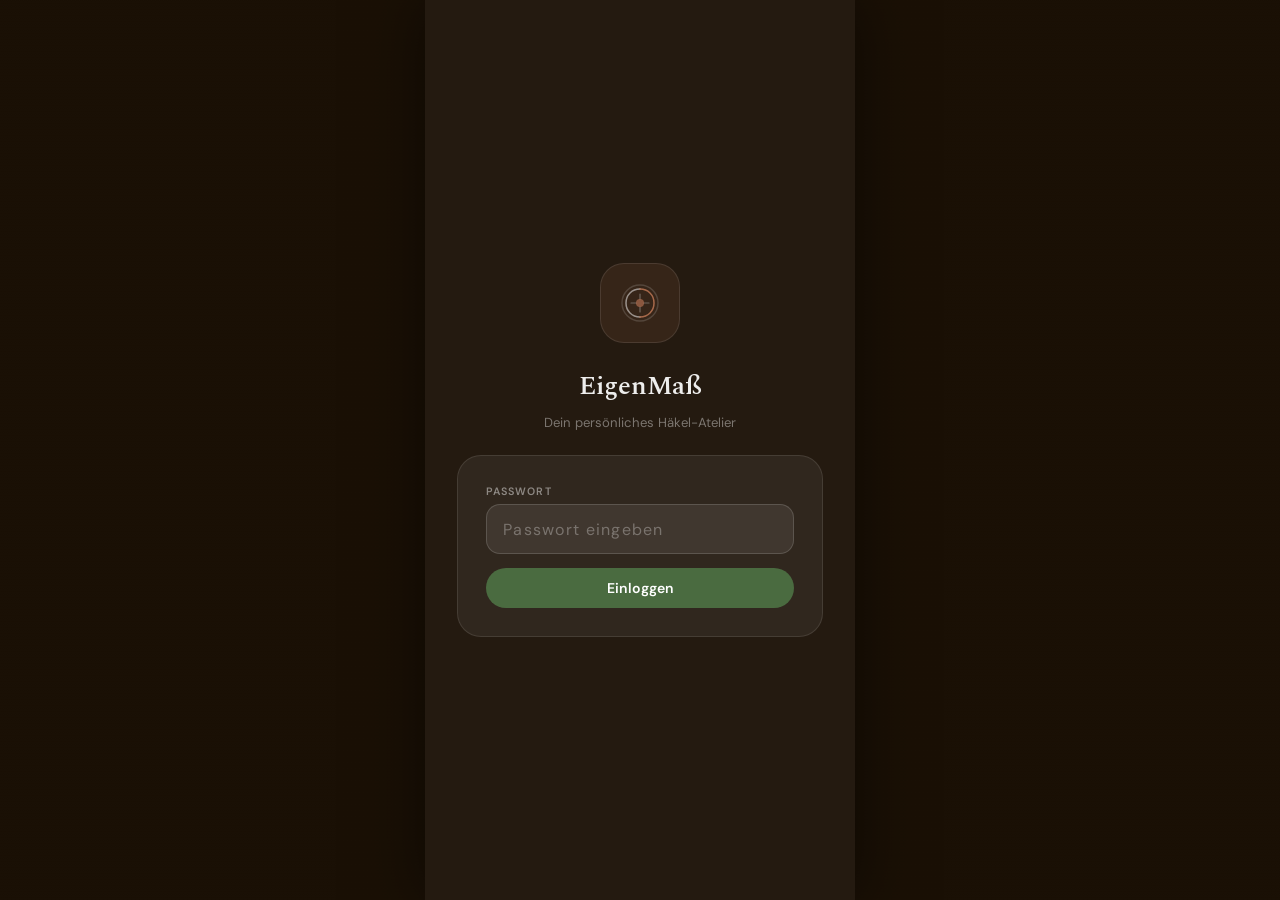
==== commit 0c8783c8: "rename to EigenMaß" ====
--- a/index.html
+++ b/index.html
@@ -6,9 +6,9 @@
 <meta name="mobile-web-app-capable" content="yes">
 <meta name="apple-mobile-web-app-capable" content="yes">
 <meta name="apple-mobile-web-app-status-bar-style" content="black-translucent">
-<meta name="apple-mobile-web-app-title" content="Maschen &amp; Maße">
+<meta name="apple-mobile-web-app-title" content="EigenMaß">
 <meta name="theme-color" content="#241a10">
-<title>Maschen &amp; Maße</title>
+<title>EigenMaß</title>
 <link rel="stylesheet" href="style.css">
 </head>
 <body>
@@ -27,7 +27,7 @@
       <path d="M22 13 L22 18 M22 26 L22 31 M13 22 L18 22 M26 22 L31 22" stroke="rgba(255,255,255,0.3)" stroke-width="1.2" stroke-linecap="round"/>
     </svg>
   </div>
-  <h1 class="login-title">Maschen &amp; Maße</h1>
+  <h1 class="login-title">EigenMaß</h1>
   <p class="login-sub">Dein persönliches Häkel-Atelier</p>
   <div class="login-card">
     <label class="lbl" style="color:rgba(255,255,255,0.45);">Passwort</label>
@@ -316,7 +316,27 @@
       </div>
     </div>
 
-    <!-- TAB: GARN -->
+    <!-- Projektstunden -->
+    <div class="card">
+      <p class="lbl" style="margin-bottom:0.75rem;">⏱ Projektstunden</p>
+      <div class="flex align-c gap-sm" style="margin-bottom:0.75rem;">
+        <span style="font-size:1.5rem;font-family:var(--mono);font-weight:700;color:var(--green);" id="ed-hours-total">0:00</span>
+        <span class="txt-light" style="font-size:0.78rem;">Gesamt</span>
+      </div>
+      <div class="flex-col gap-sm">
+        <div class="grid-2">
+          <div><label class="lbl">Stunden nachtragen</label>
+            <input type="number" id="ed-hours-add" placeholder="z.B. 1.5" step="0.25" min="0" style="font-family:var(--mono);">
+          </div>
+          <div><label class="lbl">Datum</label>
+            <input type="date" id="ed-hours-date">
+          </div>
+        </div>
+        <textarea id="ed-hours-note" placeholder="Notiz zur Session (optional)" rows="2" style="resize:none;font-size:0.82rem;"></textarea>
+        <button class="btn btn-green btn-sm" onclick="addHoursEntry()" style="align-self:flex-start;">+ Eintragen</button>
+      </div>
+      <div id="ed-hours-log" style="margin-top:0.75rem;display:flex;flex-direction:column;gap:0.4rem;"></div>
+    </div>
     <div id="tp-garn" class="tab-panel">
       <div class="flex-col gap-md" id="yarn-blocks">
         <div class="card" id="yarn-block-1">
@@ -487,6 +507,7 @@
     </button>
     <span class="lese-title" id="lese-title">Anleitung</span>
     <div class="flex gap-sm align-c">
+      <span class="lese-timer" id="lese-timer" title="Aktive Häkelzeit">⏱ 0:00</span>
       <button class="lese-fulltext-btn" onclick="toggleLeseFulltext()" id="lese-fulltext-btn" title="Vollen Text anzeigen">¶</button>
       <span class="lese-progress"><span id="lese-cur">1</span> / <span id="lese-tot">1</span></span>
       <button class="lese-dark-toggle" onclick="toggleLeseMode()" title="Dark Mode">🌙</button>
@@ -622,29 +643,6 @@
         <div class="cc-desc">mm · US · UK · JP</div>
       </div>
 
-      <!-- Raglan-Passen-Rechner -->
-      <div class="calc-card" onclick="navTo('calc-raglan')">
-        <div class="cc-icon">
-          <svg width="34" height="34" fill="none" viewBox="0 0 34 34">
-            <!-- Hals-Oval oben -->
-            <ellipse cx="17" cy="7" rx="5" ry="3" stroke="currentColor" stroke-width="1.4" fill="none"/>
-            <!-- Raglan-Linien: 4 diagonale Streifen -->
-            <line x1="12" y1="7" x2="4" y2="20" stroke="currentColor" stroke-width="1.4" stroke-linecap="round"/>
-            <line x1="22" y1="7" x2="30" y2="20" stroke="currentColor" stroke-width="1.4" stroke-linecap="round"/>
-            <!-- Körper-Rechteck unten -->
-            <path d="M4 20 L4 30 L30 30 L30 20" stroke="currentColor" stroke-width="1.4" stroke-linecap="round" fill="none"/>
-            <!-- Ärmel-Dreiecke -->
-            <path d="M4 20 L1 27 L4 27" stroke="currentColor" stroke-width="1.1" stroke-linecap="round" fill="none"/>
-            <path d="M30 20 L33 27 L30 27" stroke="currentColor" stroke-width="1.1" stroke-linecap="round" fill="none"/>
-            <!-- Runden-Linien in der Passe -->
-            <path d="M9 13 Q17 15 25 13" stroke="currentColor" stroke-width="0.8" stroke-linecap="round" fill="none" opacity="0.6"/>
-            <path d="M6 17 Q17 19 28 17" stroke="currentColor" stroke-width="0.8" stroke-linecap="round" fill="none" opacity="0.6"/>
-          </svg>
-        </div>
-        <div class="cc-title">Raglan-Passe</div>
-        <div class="cc-desc">Passen-Höhe · k-Faktor · Maße</div>
-      </div>
-
       <!-- Garnstärken: gehäkeltes Gewicht -->
       <div class="calc-card" onclick="navTo('calc-staerke')">
         <div class="cc-icon">
@@ -672,7 +670,6 @@
 <div id="screen-calc-garn" class="screen"></div>
 <div id="screen-calc-nadel" class="screen"></div>
 <div id="screen-calc-staerke" class="screen"></div>
-<div id="screen-calc-raglan" class="screen"></div>
 
 <!-- ══════════════════════════════════════════════════
      NOTIZEN
@@ -808,7 +805,7 @@
     <svg class="footer-wave" viewBox="0 0 430 40" preserveAspectRatio="none" height="40" style="margin-top:auto;"><path d="M0 0 Q95 32 215 16 Q325 2 430 20 L430 40 L0 40 Z" fill="#241a10"/></svg>
     <div class="footer-dark">
       <p><a>Impressum</a> · <a>Datenschutz</a></p>
-      <p style="margin-top:0.4rem;">Maschen &amp; Maße · v5.0</p>
+      <p style="margin-top:0.4rem;">EigenMaß · v5.0</p>
     </div>
   </div>
 </div>
@@ -894,11 +891,6 @@
         <div><label class="lbl">Innenbeinlänge (cm)</label><input type="number" id="profil-inseam" placeholder="—" inputmode="decimal"></div>
       </div>
     </div>
-    <div class="card" style="border-color:#f0d0d0;background:#fdf5f5;">
-      <p class="lbl" style="color:#b03a3a;margin-bottom:0.4rem;">Gefahrenzone</p>
-      <p class="txt-light" style="font-size:0.75rem;margin-bottom:0.75rem;">Löscht Name, Maße und Einstellungen. Anleitungen bleiben erhalten.</p>
-      <button class="btn btn-sm" style="background:#b03a3a;color:white;border:none;border-radius:var(--r-sm);padding:0.5rem 1rem;" onclick="deleteProfil()">Profil löschen</button>
-    </div>
   </div></div>
 </div>
 
--- a/style.css
+++ b/style.css
@@ -872,6 +872,36 @@
   color: var(--textLight);
 }
 .lese-progress span { color: var(--green); font-weight: 600; }
+
+/* Timer im Lesemodus */
+.lese-timer {
+  font-family: var(--mono);
+  font-size: 0.78rem;
+  font-weight: 600;
+  color: var(--green);
+  background: var(--greenFaint);
+  border-radius: 20px;
+  padding: 0.2rem 0.55rem;
+  letter-spacing: 0.03em;
+  cursor: default;
+  user-select: none;
+}
+@keyframes timerPulse { 0%,100%{opacity:1} 50%{opacity:0.6} }
+.lese-timer.running { animation: timerPulse 2s ease-in-out infinite; }
+#screen-lesemodus.dark-mode .lese-timer { background:rgba(74,107,64,0.25); color:var(--greenMid); }
+
+/* Stunden-Log */
+.hours-log-entry {
+  display: flex; align-items: center; gap: 0.5rem;
+  padding: 0.4rem 0.6rem;
+  background: var(--bgWarm);
+  border-radius: var(--r-sm);
+  font-size: 0.78rem; color: var(--textMid);
+}
+.hours-log-entry .hours-val { font-family:var(--mono); font-weight:700; color:var(--green); min-width:2.5rem; }
+.hours-log-entry .hours-date { color:var(--textFaint); font-size:0.72rem; }
+.hours-log-entry .hours-note { flex:1; overflow:hidden; text-overflow:ellipsis; white-space:nowrap; }
+.anl-hours-badge { font-family:var(--mono); font-size:0.65rem; color:var(--textLight); margin-left:0.35rem; }
 
 /* Dark mode toggle button im Lesemodus */
 .lese-dark-toggle {
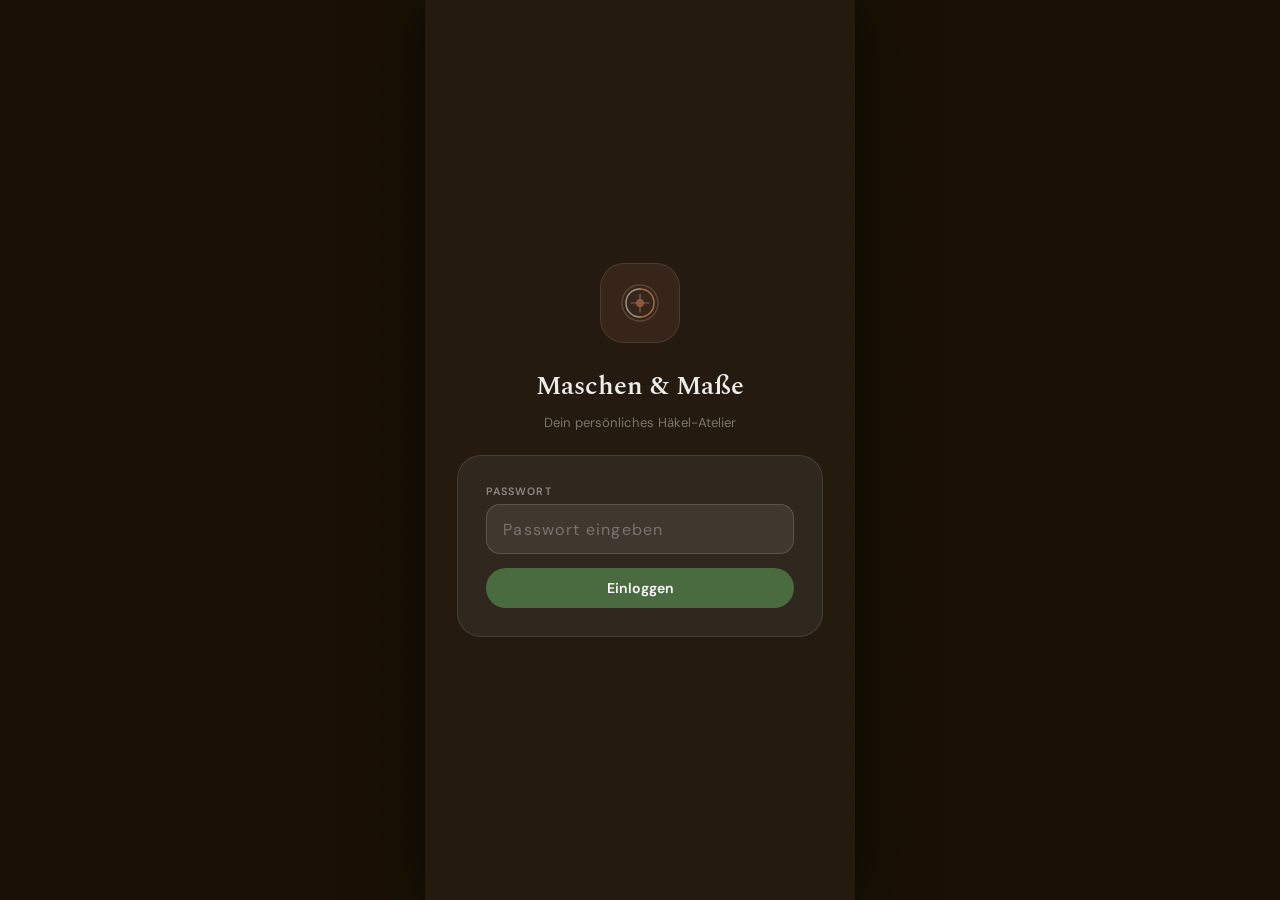
==== commit 50e768dc: "Raglan-Rechner eingebunden" ====
--- a/index.html
+++ b/index.html
@@ -6,9 +6,9 @@
 <meta name="mobile-web-app-capable" content="yes">
 <meta name="apple-mobile-web-app-capable" content="yes">
 <meta name="apple-mobile-web-app-status-bar-style" content="black-translucent">
-<meta name="apple-mobile-web-app-title" content="EigenMaß">
+<meta name="apple-mobile-web-app-title" content="Maschen &amp; Maße">
 <meta name="theme-color" content="#241a10">
-<title>EigenMaß</title>
+<title>Maschen &amp; Maße</title>
 <link rel="stylesheet" href="style.css">
 </head>
 <body>
@@ -27,7 +27,7 @@
       <path d="M22 13 L22 18 M22 26 L22 31 M13 22 L18 22 M26 22 L31 22" stroke="rgba(255,255,255,0.3)" stroke-width="1.2" stroke-linecap="round"/>
     </svg>
   </div>
-  <h1 class="login-title">EigenMaß</h1>
+  <h1 class="login-title">Maschen &amp; Maße</h1>
   <p class="login-sub">Dein persönliches Häkel-Atelier</p>
   <div class="login-card">
     <label class="lbl" style="color:rgba(255,255,255,0.45);">Passwort</label>
@@ -659,6 +659,21 @@
         <div class="cc-title">Garnstärken</div>
         <div class="cc-desc">CYC · Ply · DE · m/100g</div>
       </div>
+
+      <!-- Raglan-Rechner -->
+      <div class="calc-card" onclick="navTo('calc-raglan')">
+        <div class="cc-icon">
+          <svg width="34" height="34" fill="none" viewBox="0 0 34 34">
+            <path d="M4 28 L17 6 L30 28" stroke="currentColor" stroke-width="1.5" stroke-linecap="round" stroke-linejoin="round"/>
+            <circle cx="10" cy="19" r="1.5" fill="currentColor" opacity="0.7"/>
+            <circle cx="17" cy="11" r="1.5" fill="currentColor" opacity="0.7"/>
+            <circle cx="24" cy="19" r="1.5" fill="currentColor" opacity="0.7"/>
+            <path d="M4 28 L30 28" stroke="currentColor" stroke-width="1.8" stroke-linecap="round"/>
+          </svg>
+        </div>
+        <div class="cc-title">Raglan-Rechner</div>
+        <div class="cc-desc">Passen-Höhe empirisch berechnen</div>
+      </div>
     </div>
   </div></div>
 </div>
@@ -670,6 +685,7 @@
 <div id="screen-calc-garn" class="screen"></div>
 <div id="screen-calc-nadel" class="screen"></div>
 <div id="screen-calc-staerke" class="screen"></div>
+<div id="screen-calc-raglan" class="screen"></div>
 
 <!-- ══════════════════════════════════════════════════
      NOTIZEN
@@ -805,7 +821,7 @@
     <svg class="footer-wave" viewBox="0 0 430 40" preserveAspectRatio="none" height="40" style="margin-top:auto;"><path d="M0 0 Q95 32 215 16 Q325 2 430 20 L430 40 L0 40 Z" fill="#241a10"/></svg>
     <div class="footer-dark">
       <p><a>Impressum</a> · <a>Datenschutz</a></p>
-      <p style="margin-top:0.4rem;">EigenMaß · v5.0</p>
+      <p style="margin-top:0.4rem;">Maschen &amp; Maße · v5.0</p>
     </div>
   </div>
 </div>
